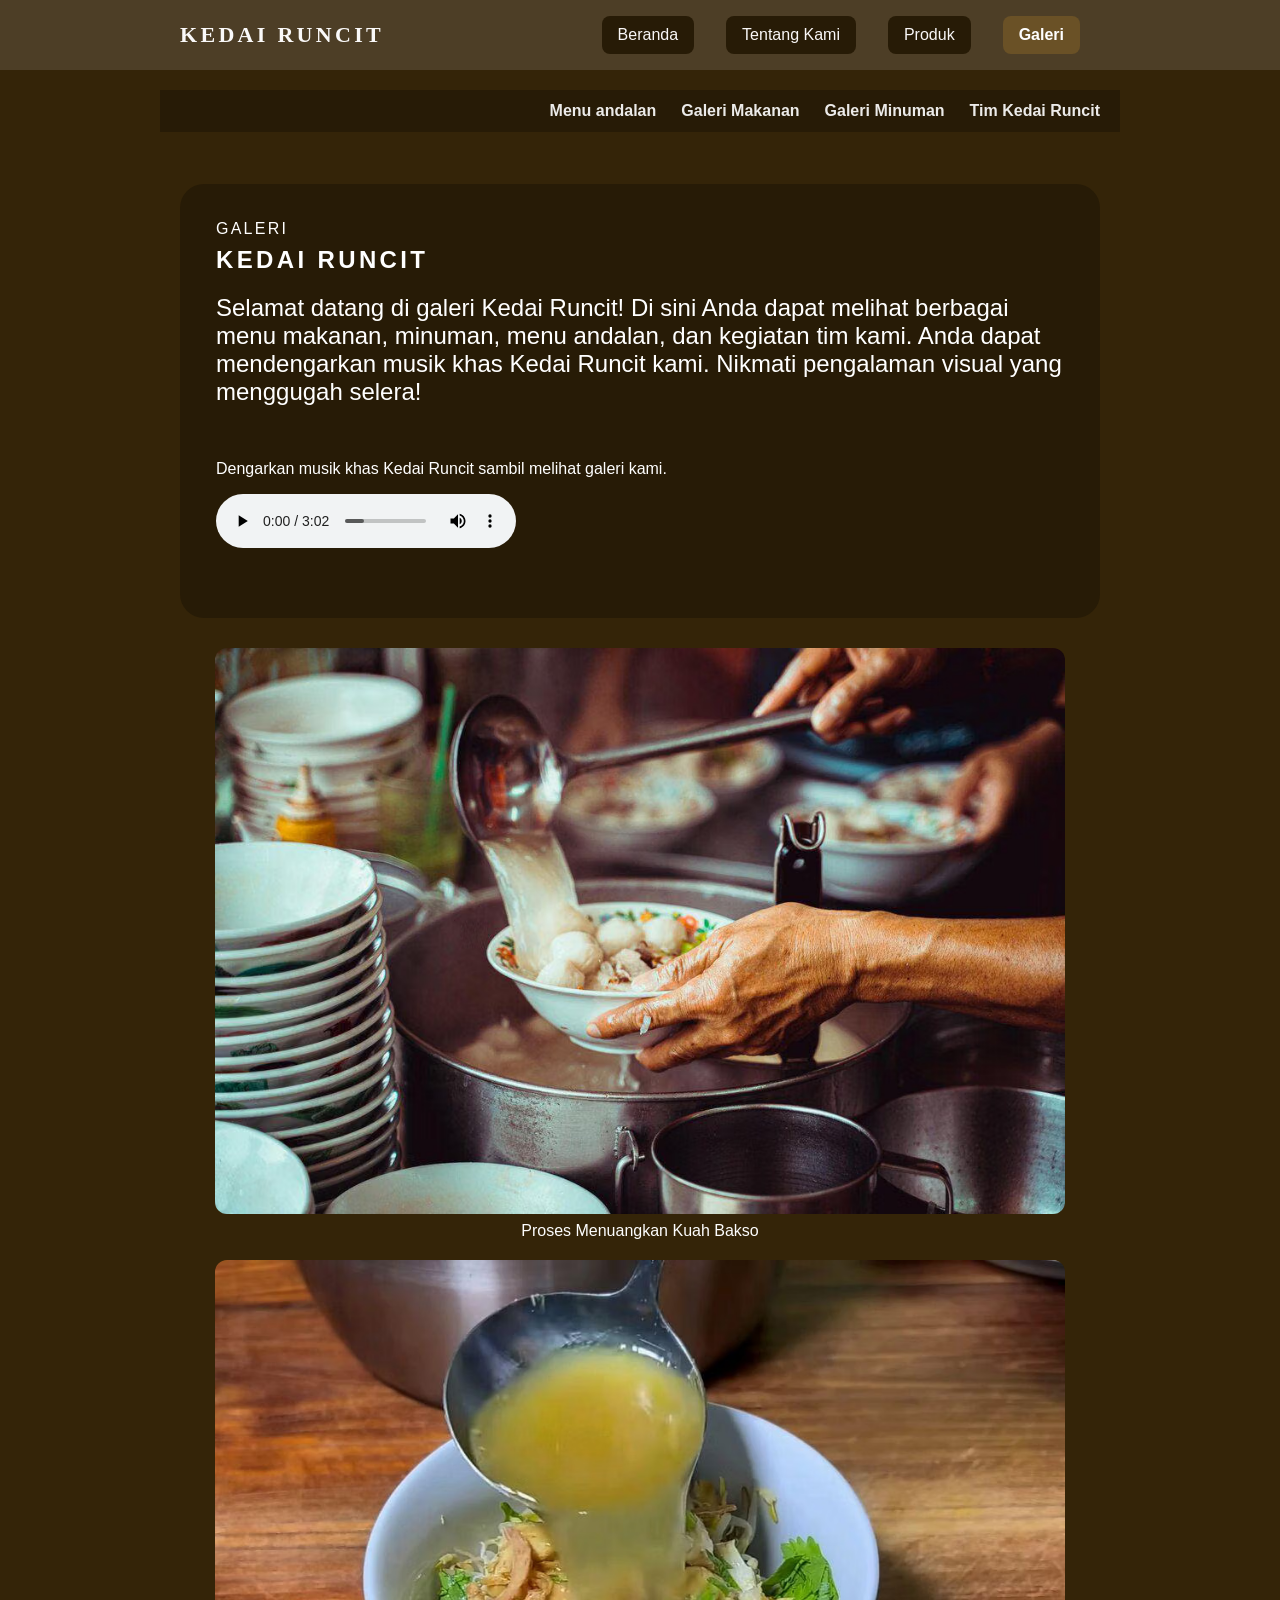
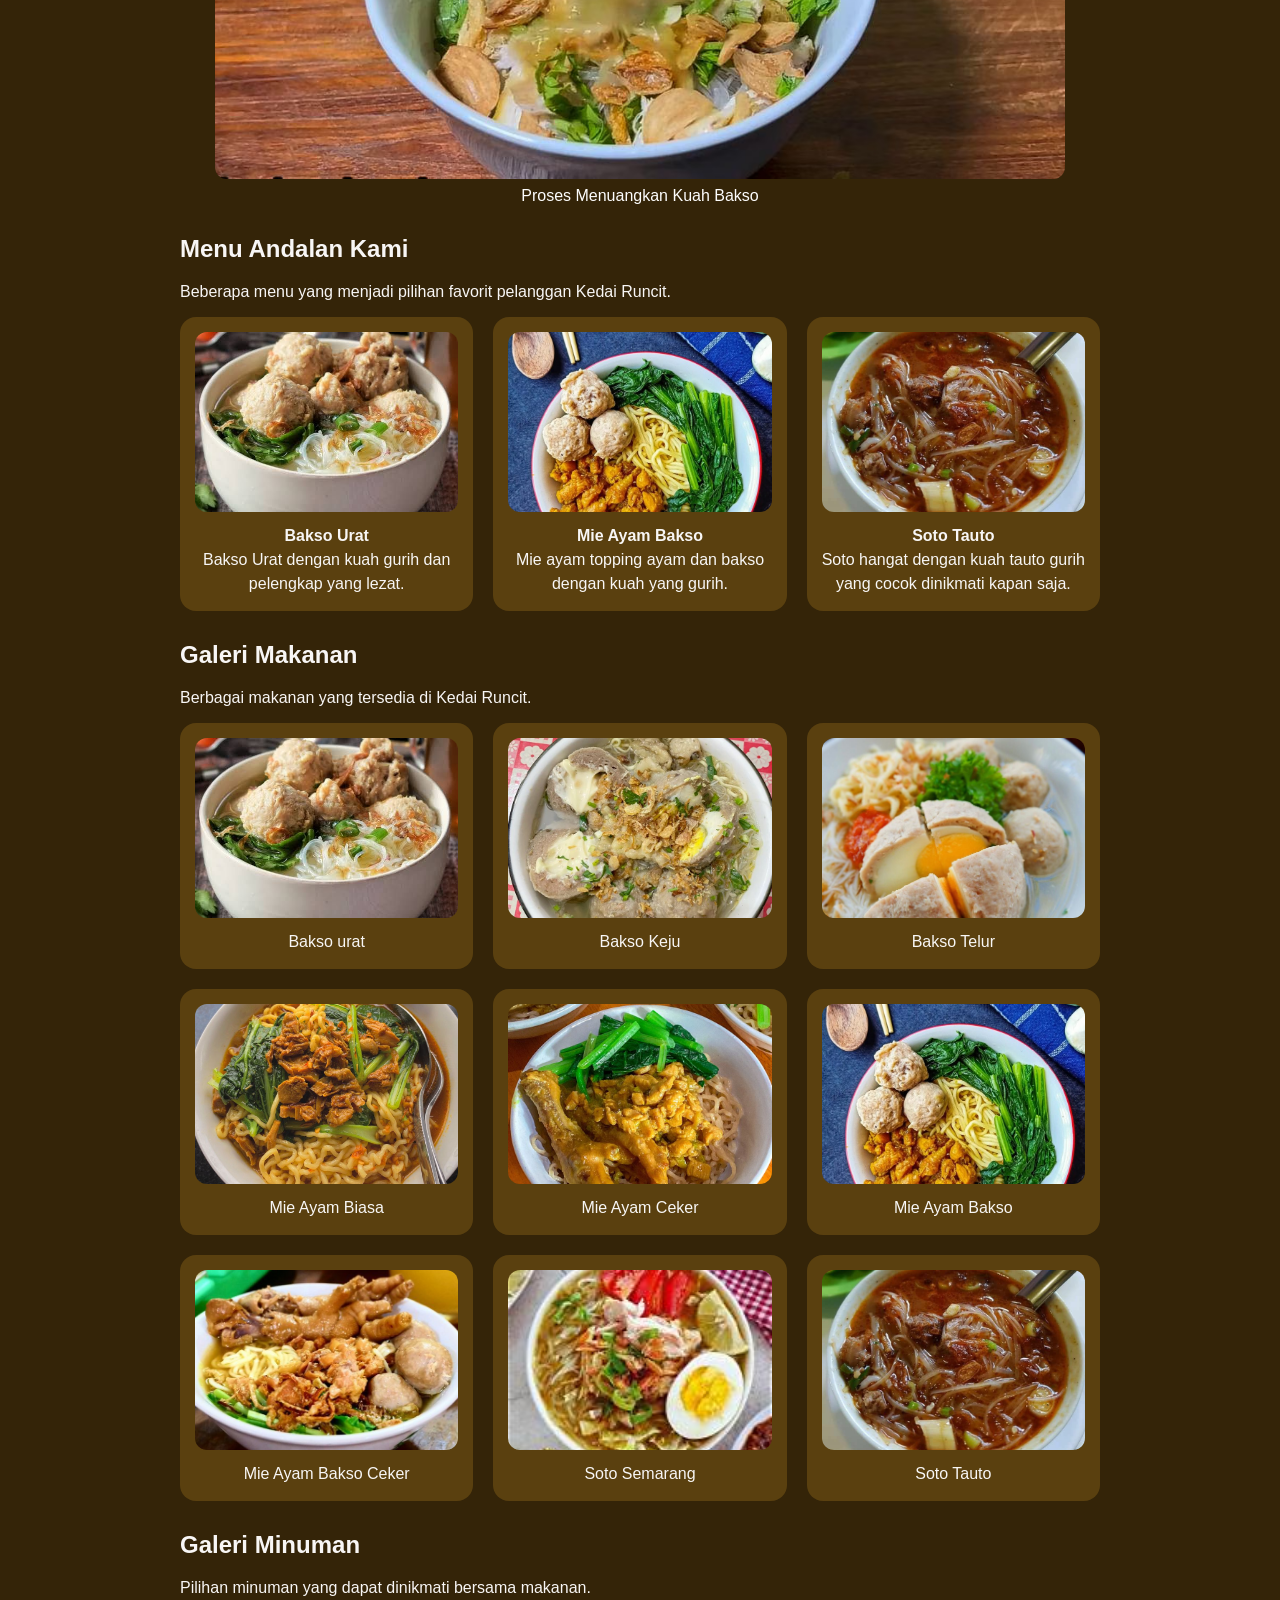
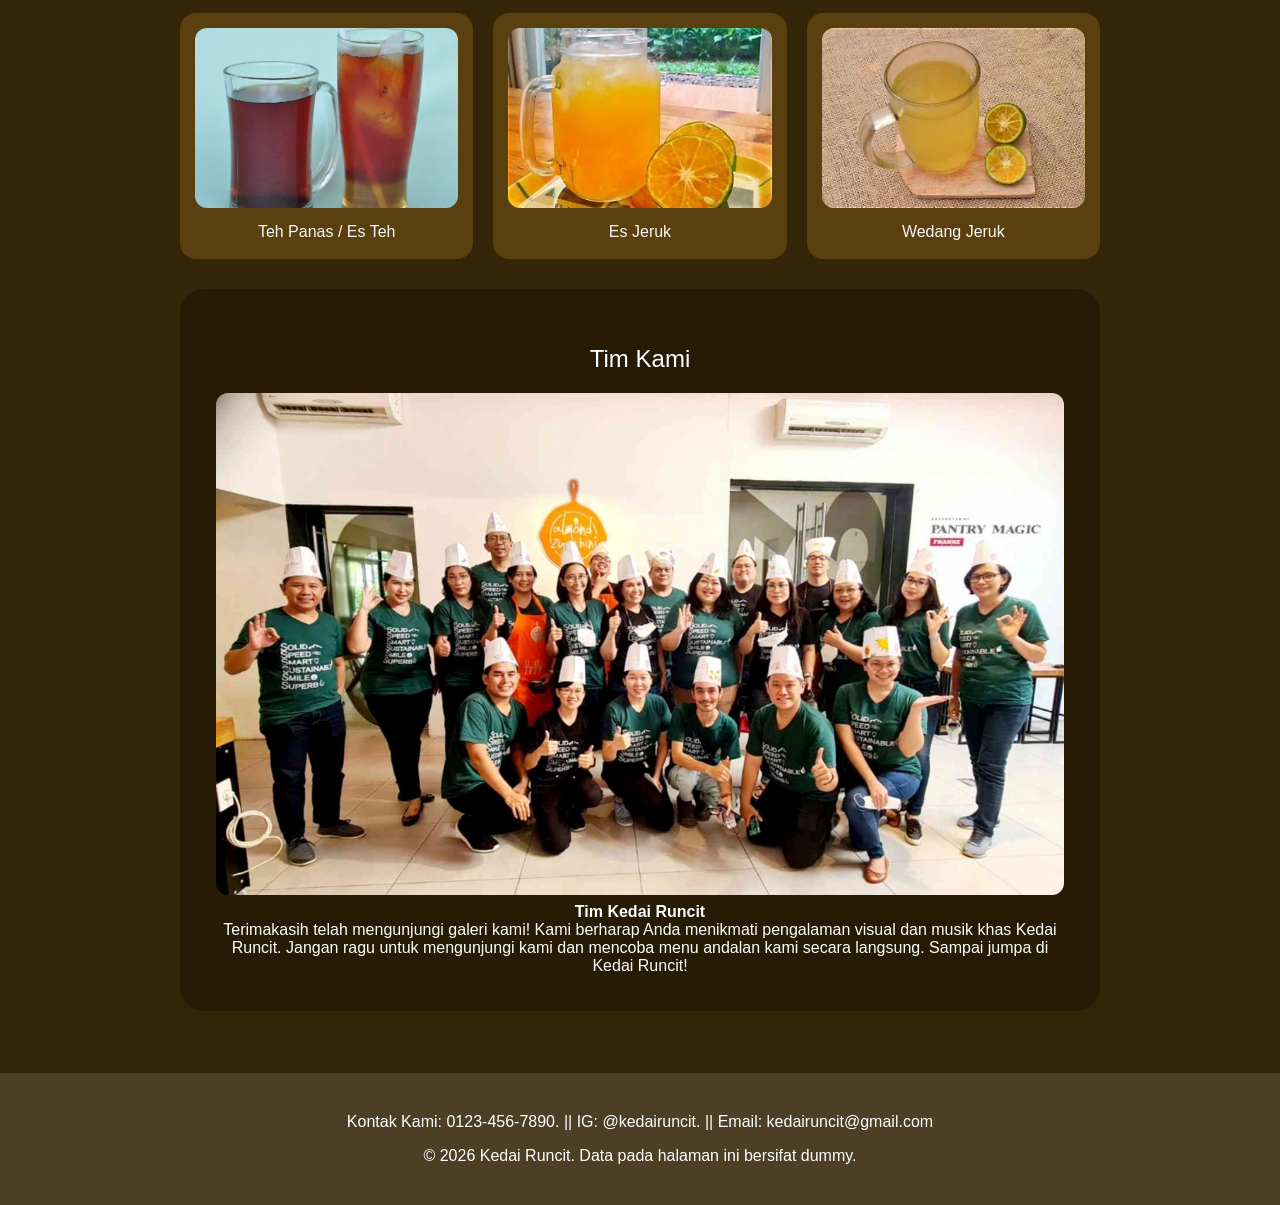
==== galeri.html @ a3294801 "feat: tambah media dan tabel katalog" ====
<!doctype html>
<html lang="id">
  <head>
    <meta charset="utf-8" />
    <meta name="viewport" content="width=device-width, initial-scale=1" />
    <title>Kedai Runcit - Website UMKM</title>
    <link rel="stylesheet" href="css/style.css" />
  </head>

  <body>
  <a class="skip-link" href="#konten">Lewati ke konten utama</a>
    <header class="site-header">
      <nav class="nav" aria-label="Navigasi utama">
        <a class="brand" href="index.html">Kedai Runcit</a>
        <ul>
          <li><a href="index.html">Beranda</a></li>
          <li><a href="tentang.html">Tentang Kami</a></li>
          <li><a href="produk.html">Produk</a></li>
          <li><a aria-current="page" href="galeri.html">Galeri</a></li>
        </ul>
      </nav>
    </header>
    <nav class="subnav" aria-label="Navigasi Beranda">
      <a href="#menu">Menu andalan</a>
      <a href="#makanan">Galeri Makanan</a>
      <a href="#minuman">Galeri Minuman</a>
      <a href="#tim">Tim Kedai Runcit</a>
    </nav>

    <main id="konten" class="page" aria-labelledby="hero-title">
      <section class="hero">
        <p class="eyebrow">GALERI</p>
        <h1 class="eyebrow">KEDAI RUNCIT</h1>
        <h2>Selamat datang di galeri Kedai Runcit! Di sini Anda dapat melihat berbagai menu makanan, minuman, menu andalan, dan kegiatan tim kami. 
          Anda dapat mendengarkan musik khas Kedai Runcit kami.
          Nikmati pengalaman visual yang menggugah selera!</h2></br>
          <section aria-labelledby="audio-title">
            <p id="audio-note">
              Dengarkan musik khas Kedai Runcit sambil melihat galeri kami.
            </p>
            <audio controls aria-describedby="audio-note" src="assets/audio/musik kedai runcit.mp3">
              Browser Anda tidak mendukung pemutar audio. 
            </audio>
          </section>          
      </section>
      
      <section>
        <img class="team-image" src="assets/images/proses.avif" alt="Logo Kedai Runcit" />
        <figcaption>Proses Menuangkan Kuah Bakso</figcaption>
        <img class="team-image" src="assets/images/proses2.avif" alt="Logo Kedai Runcit" />
        <figcaption>Proses Menuangkan Kuah Bakso</figcaption>
      </section>

      <section id="menu" aria-labelledby="unggulan-title">
        <h2 id="unggulan-title">Menu Andalan Kami</h2>
        <p>Beberapa menu yang menjadi pilihan favorit pelanggan Kedai Runcit.</p>
        <div class="gallery-list">
          <figure class="media-card">
            <img src="assets/images/Bakso Solo.jpg" alt="Semangkuk bakso urat sebagai menu andalan Kedai Runcit"/>
            <figcaption>
              <strong>Bakso Urat</strong><br />
              Bakso Urat dengan kuah gurih dan pelengkap yang lezat.
            </figcaption>
          </figure>
          <figure class="media-card">
            <img src="assets/images/Mie ayam.jpg" alt="Semangkuk mie ayam sebagai menu andalan Kedai Runcit"/>
            <figcaption>
              <strong>Mie Ayam Bakso</strong><br />
              Mie ayam topping ayam dan bakso dengan kuah yang gurih.
            </figcaption>
          </figure>
          <figure class="media-card">
            <img src="assets/images/soto tauto.jpg" alt="Semangkuk soto sebagai menu andalan Kedai Runcit"/>
            <figcaption>
              <strong>Soto Tauto</strong><br />
              Soto hangat dengan kuah tauto gurih yang cocok dinikmati kapan saja.
            </figcaption>
          </figure>
        </div>
      </section>

      <section id="makanan" aria-labelledby="makanan-title">
        <h2 id="makanan-title">Galeri Makanan</h2>
        <p>Berbagai makanan yang tersedia di Kedai Runcit.</p>
        <div class="gallery-list">
          <figure class="media-card">
            <img src="assets/images/Bakso Solo.jpg" alt="Bakso Urat dengan kuah hangat"/>
            <figcaption>Bakso urat</figcaption>
          </figure>
          <figure class="media-card">
            <img src="assets/images/bakso keju.jpg" alt="Bakso Keju dengan kuah hangat"/>
            <figcaption>Bakso Keju</figcaption>
          </figure>
          <figure class="media-card">
            <img src="assets/images/bakso telur.jpg" alt="Bakso Telur dengan kuah hangat"/>
            <figcaption>Bakso Telur</figcaption>
          </figure>
          <figure class="media-card">
            <img src="assets/images/mie ayam biasa.jpg" alt="Mie Ayam Biasa Kedai Runcit"/>
            <figcaption>Mie Ayam Biasa</figcaption>
          </figure>
          <figure class="media-card">
            <img src="assets/images/mie ceker.jpg" alt="Mie Ayam Ceker Kedai Runcit"/>
            <figcaption>Mie Ayam Ceker</figcaption>
          </figure>
          <figure class="media-card">
            <img src="assets/images/Mie ayam.jpg" alt="Mie Ayam Spesial Kedai Runcit" />
            <figcaption>Mie Ayam Bakso</figcaption>
          </figure>
          <figure class="media-card">
            <img src="assets/images/bakso ceker.jpg" alt="Mie ayam bakso ceker Kedai Runcit"/>
            <figcaption>Mie Ayam Bakso Ceker</figcaption>
          </figure>
          <figure class="media-card">
            <img src="assets/images/soto.jpg" alt="Soto semarang dengan Kuah bening"/>
            <figcaption>Soto Semarang</figcaption>
          </figure>
          <figure class="media-card">
            <img src="assets/images/soto tauto.jpg"  alt="Soto Tauto dengan kuah gelap"/>
            <figcaption>Soto Tauto</figcaption>
          </figure>
        </div>
      </section>

      <section id="minuman" aria-labelledby="minuman-title">
        <h2 id="minuman-title">Galeri Minuman</h2>
        <p>Pilihan minuman yang dapat dinikmati bersama makanan. </p>
        <div class="gallery-list">
          <figure class="media-card">
            <img src="assets/images/teh.jpg" alt="Teh Panas dan es teh"/>
            <figcaption>Teh Panas / Es Teh</figcaption>
          </figure>
          <figure class="media-card">
            <img src="assets/images/esjeruk.jpg" alt="Es jeruk"/>
            <figcaption>Es Jeruk</figcaption>
          </figure>
          <figure class="media-card">
            <img src="assets/images/wedang.jpg" alt="Wedang Jeruk" />
            <figcaption>Wedang Jeruk</figcaption>
          </figure>
        </div>
      </section>

      <section id="tim" class="hero" aria-labelledby="tim-title">
        <h2 id="tim-title" class="tim">Tim Kami</h2>
        <img class="team-image" src="assets/images/tim.jpg" alt="Tim Kedai Runcit" />
        <figcaption><strong>Tim Kedai Runcit</strong><br />
        Terimakasih telah mengunjungi galeri kami! Kami berharap Anda menikmati pengalaman visual dan musik khas Kedai Runcit. 
        Jangan ragu untuk mengunjungi kami dan mencoba menu andalan kami secara langsung. Sampai jumpa di Kedai Runcit!
        </figcaption>
      </section>
    </main>

    <footer class="site-footer">
      <p>Kontak Kami: 0123-456-7890. ||  IG: @kedairuncit.  ||   Email: kedairuncit@gmail.com</p>
      <p> &copy; 2026 Kedai Runcit. Data pada halaman ini bersifat dummy.</p>
    </footer>
  </body>
</html>
---- css/style.css ----
body { margin: 0; color: #f8f6f5; background: #342408; font-family: Arial, sans-serif;}
.page { max-width: 920px; margin: 0 auto; padding: 32px 20px;}
.hero { padding: 36px; color: white; background: #271b06; border-radius: 24px; font-family: Arial, sans-serif;}
.hero1 { padding: 36px; color: white; background: #271b06; border-radius: 24px; display: flex; align-items: center; justify-content: space-between; gap: 40px; font-family: Arial, sans-serif;}
.hero1 .hero-logo { flex: 0 0 200px; text-align: center; align-self: flex-start; margin-top: 5px;}
.hero1 .hero-logo img { width: 200px; height: 200px; max-width: 200px; object-fit: contain;}
.hero1 h2 { font-weight: 400;}
.hero h2 { font-weight: 400;}
.eyebrow { margin: 0 0 8px; letter-spacing: 0.14em; text-transform: uppercase;}
.products { padding-left: 1.2rem;}
.product-list { display: grid; grid-template-columns: repeat(auto-fit, minmax(250px, 1fr)); gap: 20px;}
.product-card { padding: 20px; background: #5a400f; color: #f3efed; border-radius: 16px; text-align: justify;}
button { padding: 10px 16px; color: #2f2118; font-weight: 1000; cursor: pointer; background: #ffd166; border: 0; border-radius: 999px; margin-top: 30px;}
section { margin-bottom: 30px;}
.skip-link { position: absolute; left: -9999px; padding: 8px 12px; color: white; background: #2f2118; }
.skip-link:focus { top: 8px; left: 8px; }
.site-header { top: 0; z-index: 1000; padding: 16px 20px; background: #4d3e26; }nav {   max-width: 920px;
  margin: 0 auto; display: flex; align-items: center; justify-content: space-between; }
.brand {   color: #faf9f9; font-weight: 800; font-size: 22px; font-family: Georgia, serif; letter-spacing: 0.15em; text-transform: uppercase; text-decoration: none;}
.nav ul {   padding: 0; margin: 0; list-style: none; display: flex; gap: 12px;}
.nav li { display: inline-block; margin-right: 12px;  }
.nav li a { display: block; padding: 10px 16px; margin-right: 8px; color: #f9f7f7; text-align: center; text-decoration: none; background: #271b06; border-radius: 8px;}
.nav a:hover { background: #F4B942;}
.nav a[aria-current="page"] { color: white; background: #6a5126; font-weight: 700; }
a:focus-visible,
button:focus-visible { outline: 3px solid #2563eb; outline-offset: 3px; }
.site-footer { padding: 24px 20px; color: white; text-align: center; background: #4d3e26; }
.profil { display: flex; flex-direction: column; gap: 12px; }
.subnav { max-width: 920px; margin: 20px auto; padding: 12px 20px; display: flex; justify-content: flex-end; gap: 25px; background: #271b06;}
.subnav a { color: #ecebe9; text-decoration: none; font-weight: bold;}
#profil { margin-top: 30px; }
.informasi { padding: 30px; background: #271b06; border-radius: 20px; box-shadow: 0 5px 15px rgba(0, 0, 0, 0.08);}
.informasi h2 { margin-top: 0; margin-bottom: 12px;}
.profil-deskripsi { line-height: 1.7; margin-bottom: 25px;}
.info-list { display: grid; grid-template-columns: repeat(auto-fit, minmax(220px, 1fr)); gap: 15px;}
.info-item { padding: 18px; background: #5a400f; border-radius: 12px;}
.info-item strong { display: block; margin-bottom: 8px;}
.info-item span { line-height: 1.5;}
.gambar {  width: 200px; height: auto; display: block; margin: 0 auto;}
.product-card h3 { text-align: center;}
figure { margin: 0 0 24px; }
figcaption { margin-top: 8px; color: #6b5b52; }
table { width: 100%; border-collapse: collapse; }
caption { margin-bottom: 8px; font-weight: 700; text-align: left; }
th,
td { padding: 10px; text-align: left; border: 1px solid #dccbbc; }
.gallery-list { display: grid; grid-template-columns: repeat(3, 1fr); gap: 20px;}
.media-card { margin: 0; padding: 15px; background: #5a400f; border-radius: 16px; overflow: hidden;}
.media-card img { width: 100%; height: 180px; display: block; object-fit: cover; border-radius: 12px;}
.media-card figcaption { margin-top: 12px; color: #f8f6f5; line-height: 1.5; text-align: center;}
@media (max-width: 700px) {
  .gallery-list { grid-template-columns: repeat(2, 1fr); }
}
@media (max-width: 480px) {
  .gallery-list {grid-template-columns: 1fr;}
  .media-card img { height: 200px; }
}
.tim { text-align: center; margin-bottom: 20px;}
.team-image { width: 100%; max-width: 850px; height: auto; display: block; margin: 20px auto 0; border-radius: 12px;}
figcaption {margin-top: 8px; color: #fdfdfd; text-align: center;}
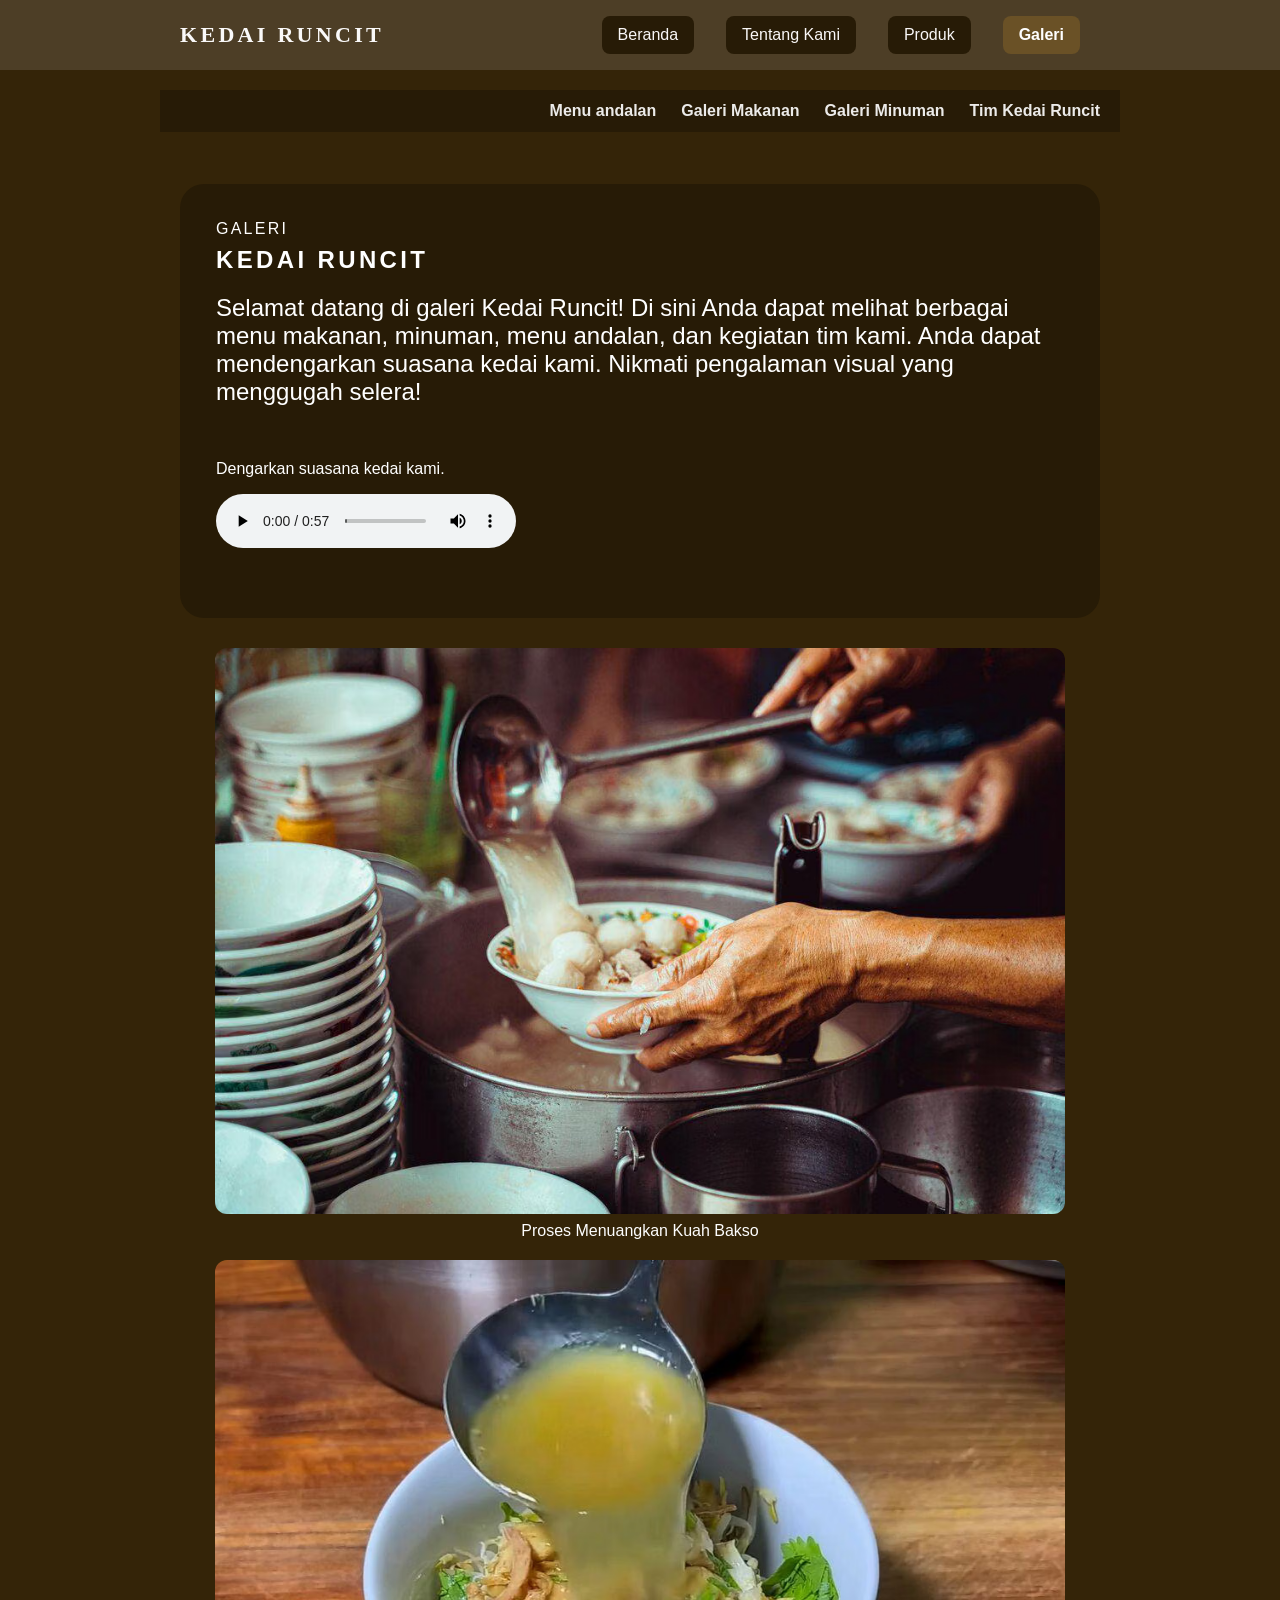
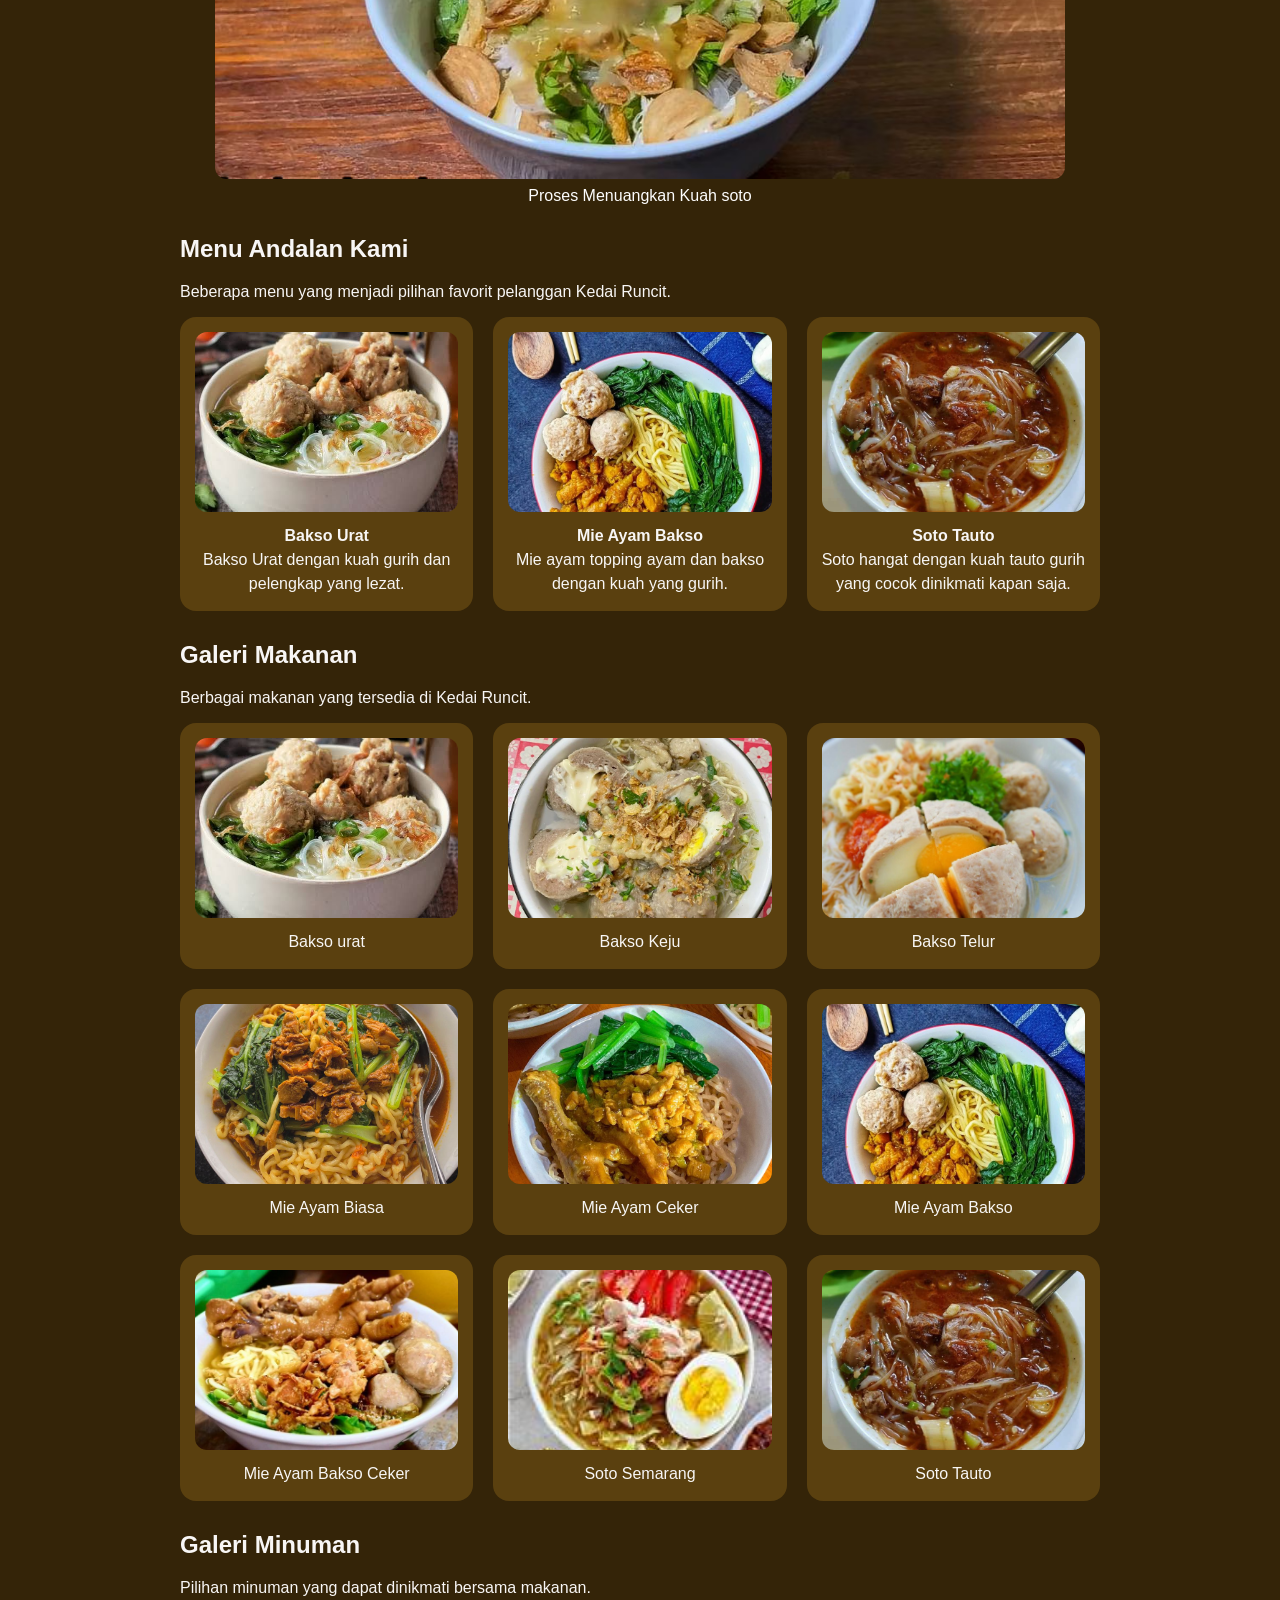
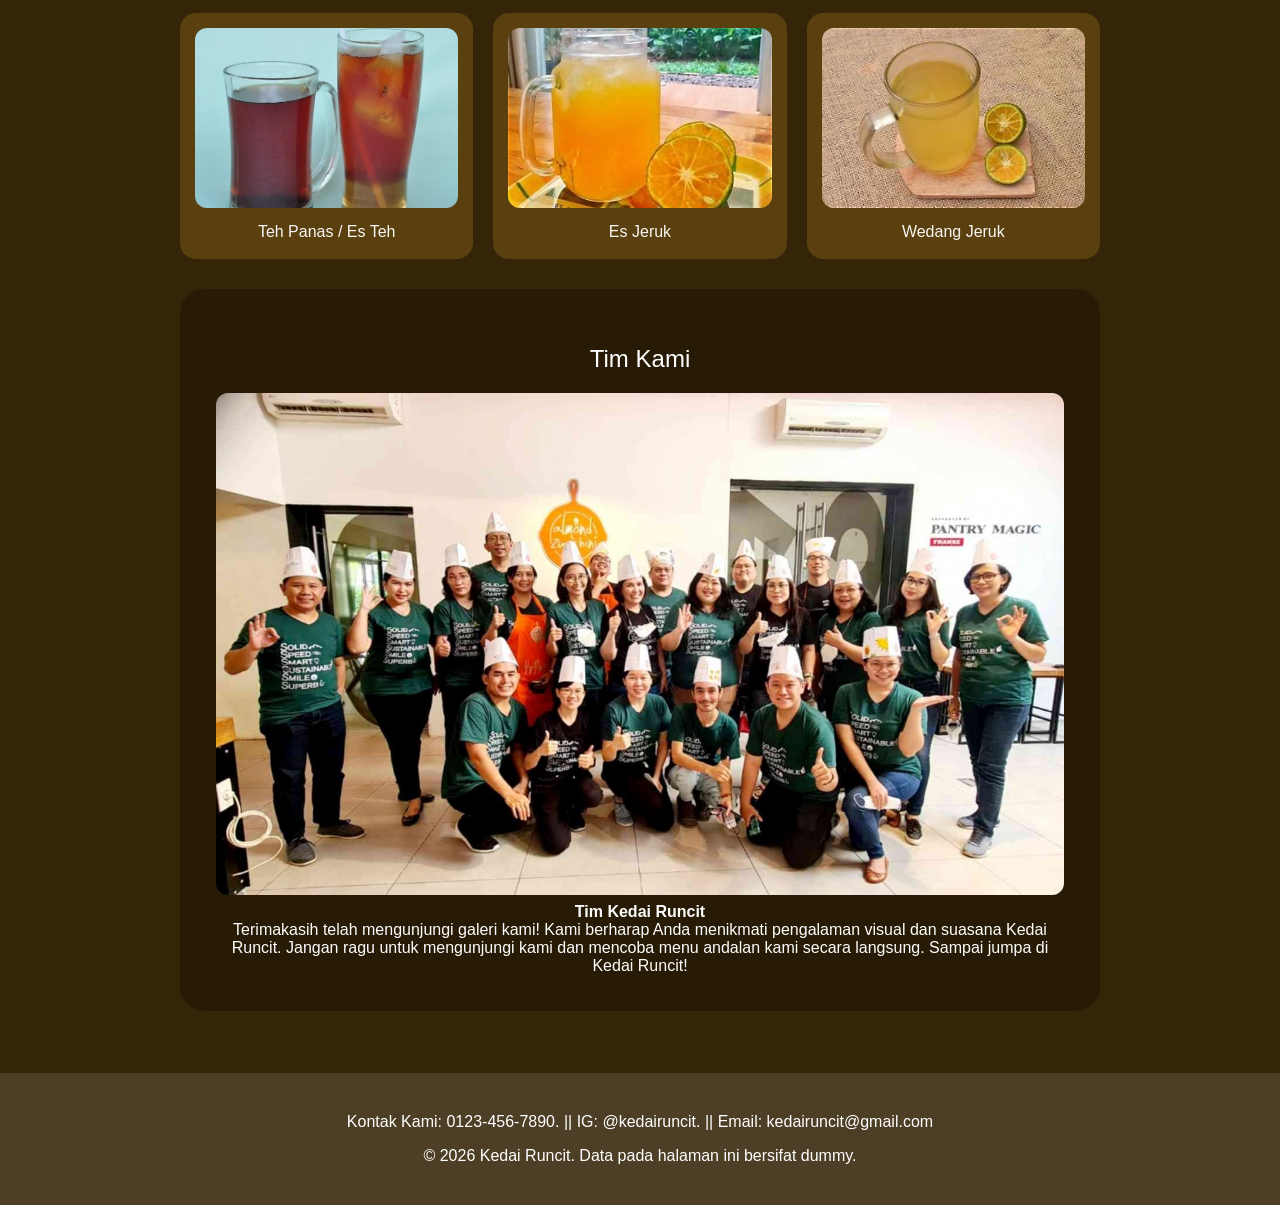
==== commit e0cacfb3: "feat: tambah media dan tabel katalog" ====
--- a/galeri.html
+++ b/galeri.html
@@ -32,13 +32,13 @@
         <p class="eyebrow">GALERI</p>
         <h1 class="eyebrow">KEDAI RUNCIT</h1>
         <h2>Selamat datang di galeri Kedai Runcit! Di sini Anda dapat melihat berbagai menu makanan, minuman, menu andalan, dan kegiatan tim kami. 
-          Anda dapat mendengarkan musik khas Kedai Runcit kami.
+          Anda dapat mendengarkan suasana kedai kami.
           Nikmati pengalaman visual yang menggugah selera!</h2></br>
           <section aria-labelledby="audio-title">
             <p id="audio-note">
-              Dengarkan musik khas Kedai Runcit sambil melihat galeri kami.
+              Dengarkan suasana kedai kami.
             </p>
-            <audio controls aria-describedby="audio-note" src="assets/audio/musik kedai runcit.mp3">
+            <audio controls aria-describedby="audio-note" src="assets/audio/suasana.mp3">
               Browser Anda tidak mendukung pemutar audio. 
             </audio>
           </section>          
@@ -48,7 +48,7 @@
         <img class="team-image" src="assets/images/proses.avif" alt="Logo Kedai Runcit" />
         <figcaption>Proses Menuangkan Kuah Bakso</figcaption>
         <img class="team-image" src="assets/images/proses2.avif" alt="Logo Kedai Runcit" />
-        <figcaption>Proses Menuangkan Kuah Bakso</figcaption>
+        <figcaption>Proses Menuangkan Kuah soto</figcaption>
       </section>
 
       <section id="menu" aria-labelledby="unggulan-title">
@@ -84,39 +84,39 @@
         <p>Berbagai makanan yang tersedia di Kedai Runcit.</p>
         <div class="gallery-list">
           <figure class="media-card">
-            <img src="assets/images/Bakso Solo.jpg" alt="Bakso Urat dengan kuah hangat"/>
+            <img src="assets/images/Bakso Solo.jpg" alt="Semangkuk Bakso Urat dengan kuah hangat"/>
             <figcaption>Bakso urat</figcaption>
           </figure>
           <figure class="media-card">
-            <img src="assets/images/bakso keju.jpg" alt="Bakso Keju dengan kuah hangat"/>
+            <img src="assets/images/bakso keju.jpg" alt="Semangkuk Bakso Keju dengan kuah hangat"/>
             <figcaption>Bakso Keju</figcaption>
           </figure>
           <figure class="media-card">
-            <img src="assets/images/bakso telur.jpg" alt="Bakso Telur dengan kuah hangat"/>
+            <img src="assets/images/bakso telur.jpg" alt="Semangkuk Bakso Telur dengan kuah hangat"/>
             <figcaption>Bakso Telur</figcaption>
           </figure>
           <figure class="media-card">
-            <img src="assets/images/mie ayam biasa.jpg" alt="Mie Ayam Biasa Kedai Runcit"/>
+            <img src="assets/images/mie ayam biasa.jpg" alt="Semangkuk Mie Ayam Biasa Kedai Runcit"/>
             <figcaption>Mie Ayam Biasa</figcaption>
           </figure>
           <figure class="media-card">
-            <img src="assets/images/mie ceker.jpg" alt="Mie Ayam Ceker Kedai Runcit"/>
+            <img src="assets/images/mie ceker.jpg" alt="Semangkuk Mie Ayam Ceker Kedai Runcit"/>
             <figcaption>Mie Ayam Ceker</figcaption>
           </figure>
           <figure class="media-card">
-            <img src="assets/images/Mie ayam.jpg" alt="Mie Ayam Spesial Kedai Runcit" />
+            <img src="assets/images/Mie ayam.jpg" alt="Semangkuk Mie Ayam bakso Kedai Runcit" />
             <figcaption>Mie Ayam Bakso</figcaption>
           </figure>
           <figure class="media-card">
-            <img src="assets/images/bakso ceker.jpg" alt="Mie ayam bakso ceker Kedai Runcit"/>
+            <img src="assets/images/bakso ceker.jpg" alt="Semangkuk Mie Ayam bakso ceker Kedai Runcit"/>
             <figcaption>Mie Ayam Bakso Ceker</figcaption>
           </figure>
           <figure class="media-card">
-            <img src="assets/images/soto.jpg" alt="Soto semarang dengan Kuah bening"/>
+            <img src="assets/images/soto.jpg" alt="Semangkuk Soto semarang dengan Kuah bening"/>
             <figcaption>Soto Semarang</figcaption>
           </figure>
           <figure class="media-card">
-            <img src="assets/images/soto tauto.jpg"  alt="Soto Tauto dengan kuah gelap"/>
+            <img src="assets/images/soto tauto.jpg"  alt="Semangkuk Soto Tauto dengan kuah gelap"/>
             <figcaption>Soto Tauto</figcaption>
           </figure>
         </div>
@@ -127,15 +127,15 @@
         <p>Pilihan minuman yang dapat dinikmati bersama makanan. </p>
         <div class="gallery-list">
           <figure class="media-card">
-            <img src="assets/images/teh.jpg" alt="Teh Panas dan es teh"/>
+            <img src="assets/images/teh.jpg" alt="Segelas Teh Panas dan es teh"/>
             <figcaption>Teh Panas / Es Teh</figcaption>
           </figure>
           <figure class="media-card">
-            <img src="assets/images/esjeruk.jpg" alt="Es jeruk"/>
+            <img src="assets/images/esjeruk.jpg" alt="Segelas Es jeruk"/>
             <figcaption>Es Jeruk</figcaption>
           </figure>
           <figure class="media-card">
-            <img src="assets/images/wedang.jpg" alt="Wedang Jeruk" />
+            <img src="assets/images/wedang.jpg" alt="Segelas Wedang Jeruk" />
             <figcaption>Wedang Jeruk</figcaption>
           </figure>
         </div>
@@ -145,7 +145,7 @@
         <h2 id="tim-title" class="tim">Tim Kami</h2>
         <img class="team-image" src="assets/images/tim.jpg" alt="Tim Kedai Runcit" />
         <figcaption><strong>Tim Kedai Runcit</strong><br />
-        Terimakasih telah mengunjungi galeri kami! Kami berharap Anda menikmati pengalaman visual dan musik khas Kedai Runcit. 
+        Terimakasih telah mengunjungi galeri kami! Kami berharap Anda menikmati pengalaman visual dan suasana Kedai Runcit. 
         Jangan ragu untuk mengunjungi kami dan mencoba menu andalan kami secara langsung. Sampai jumpa di Kedai Runcit!
         </figcaption>
       </section>
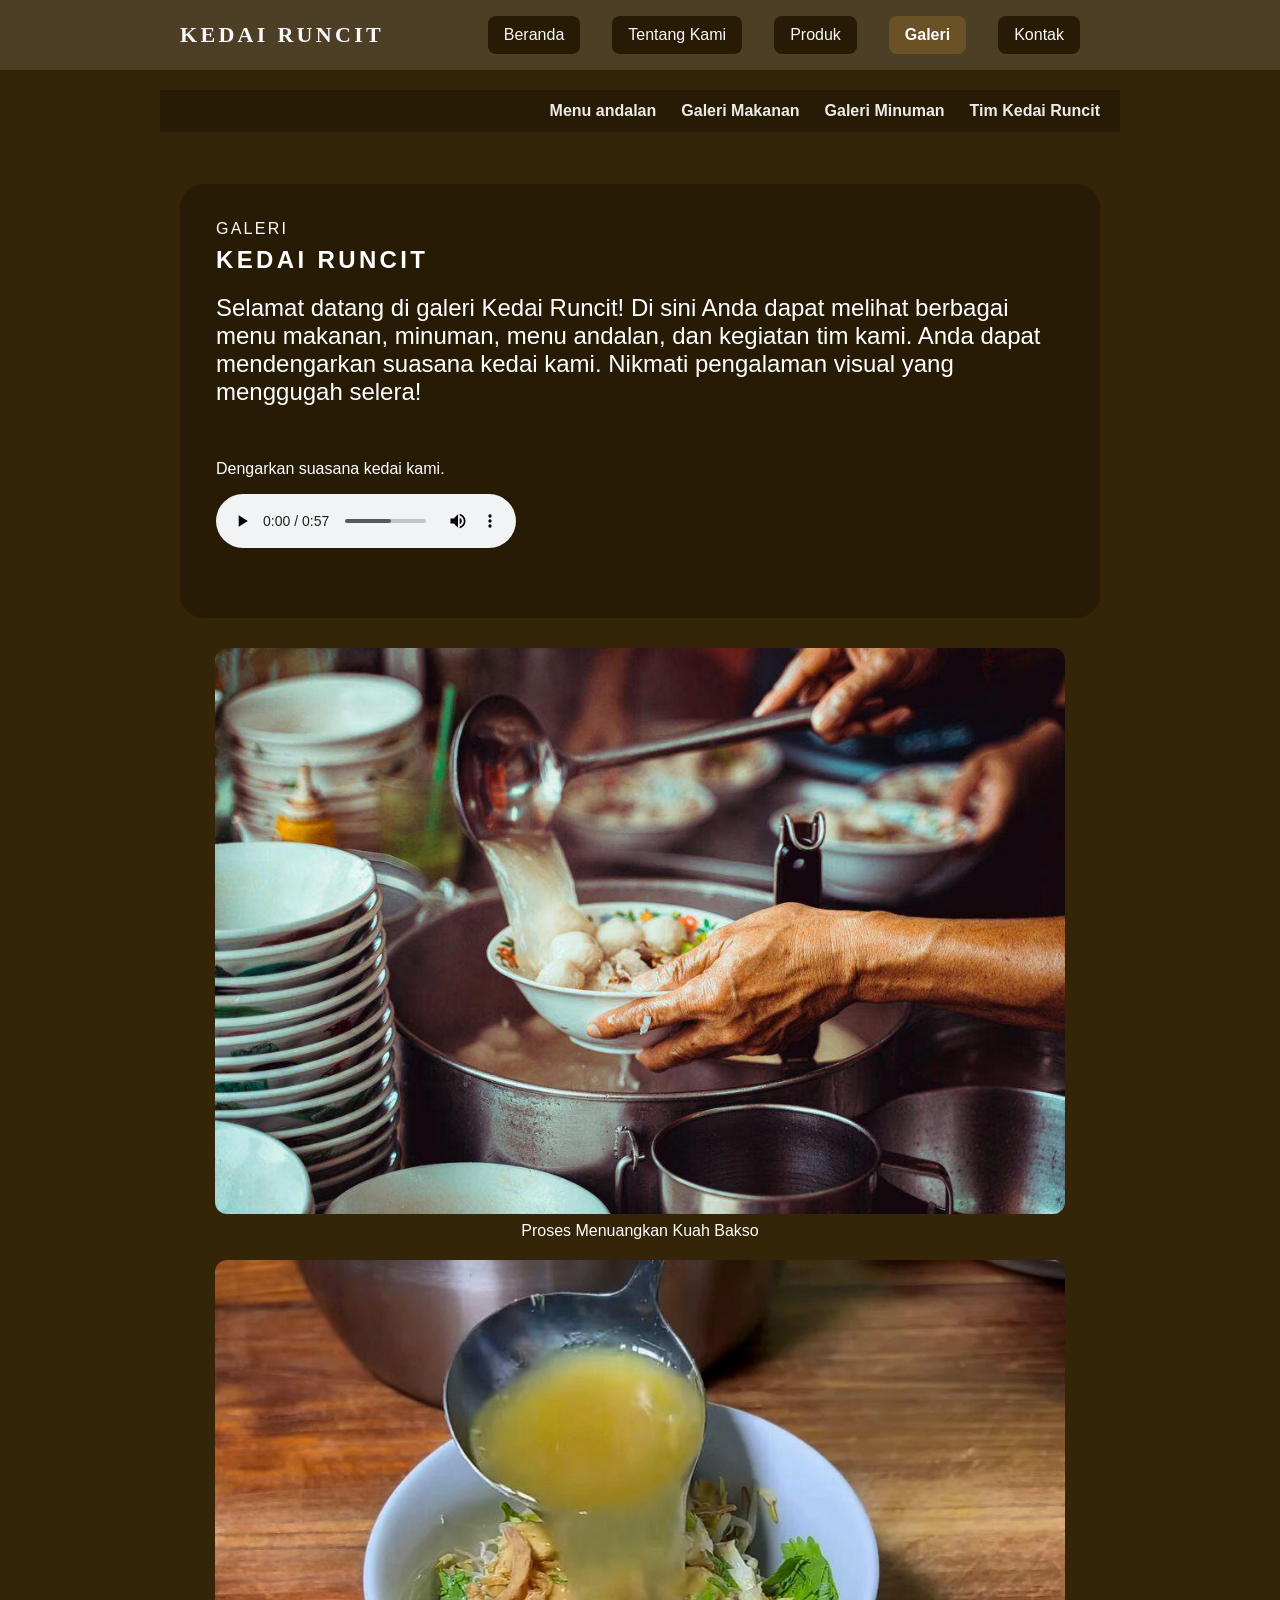
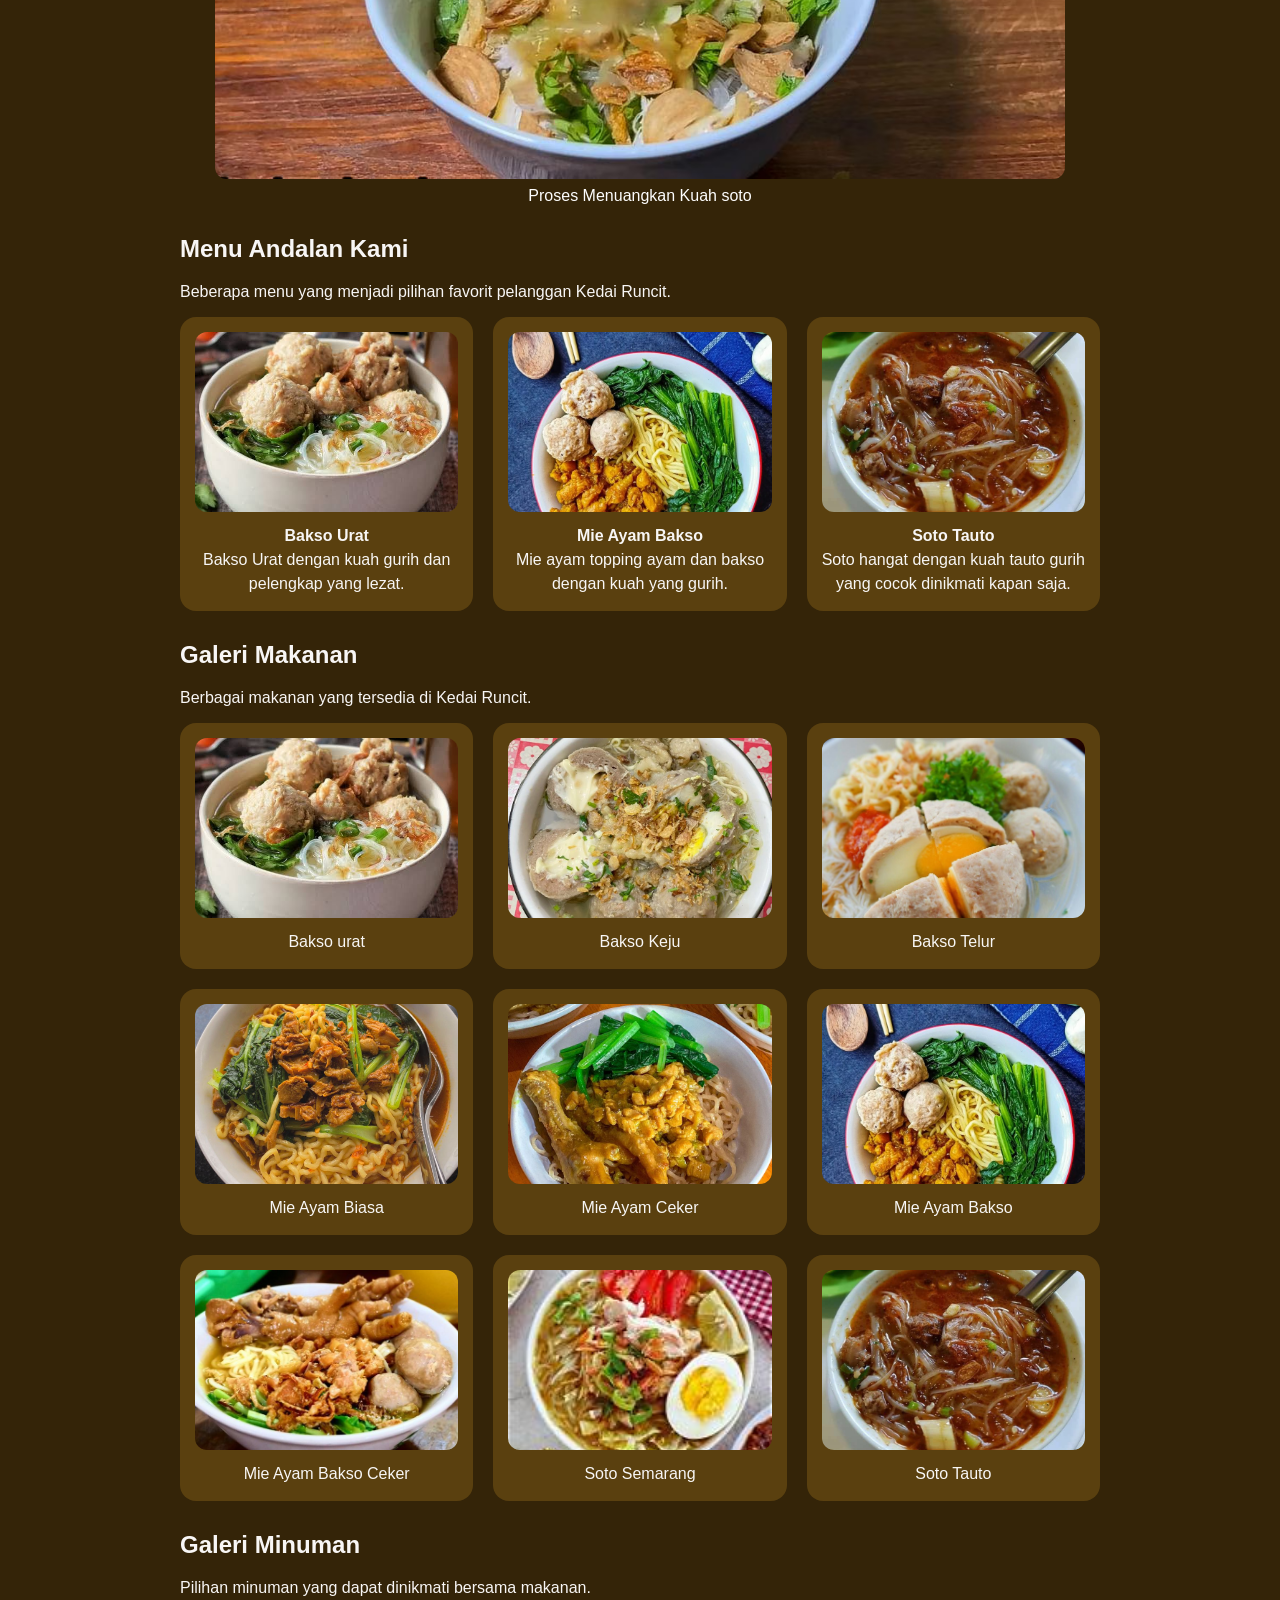
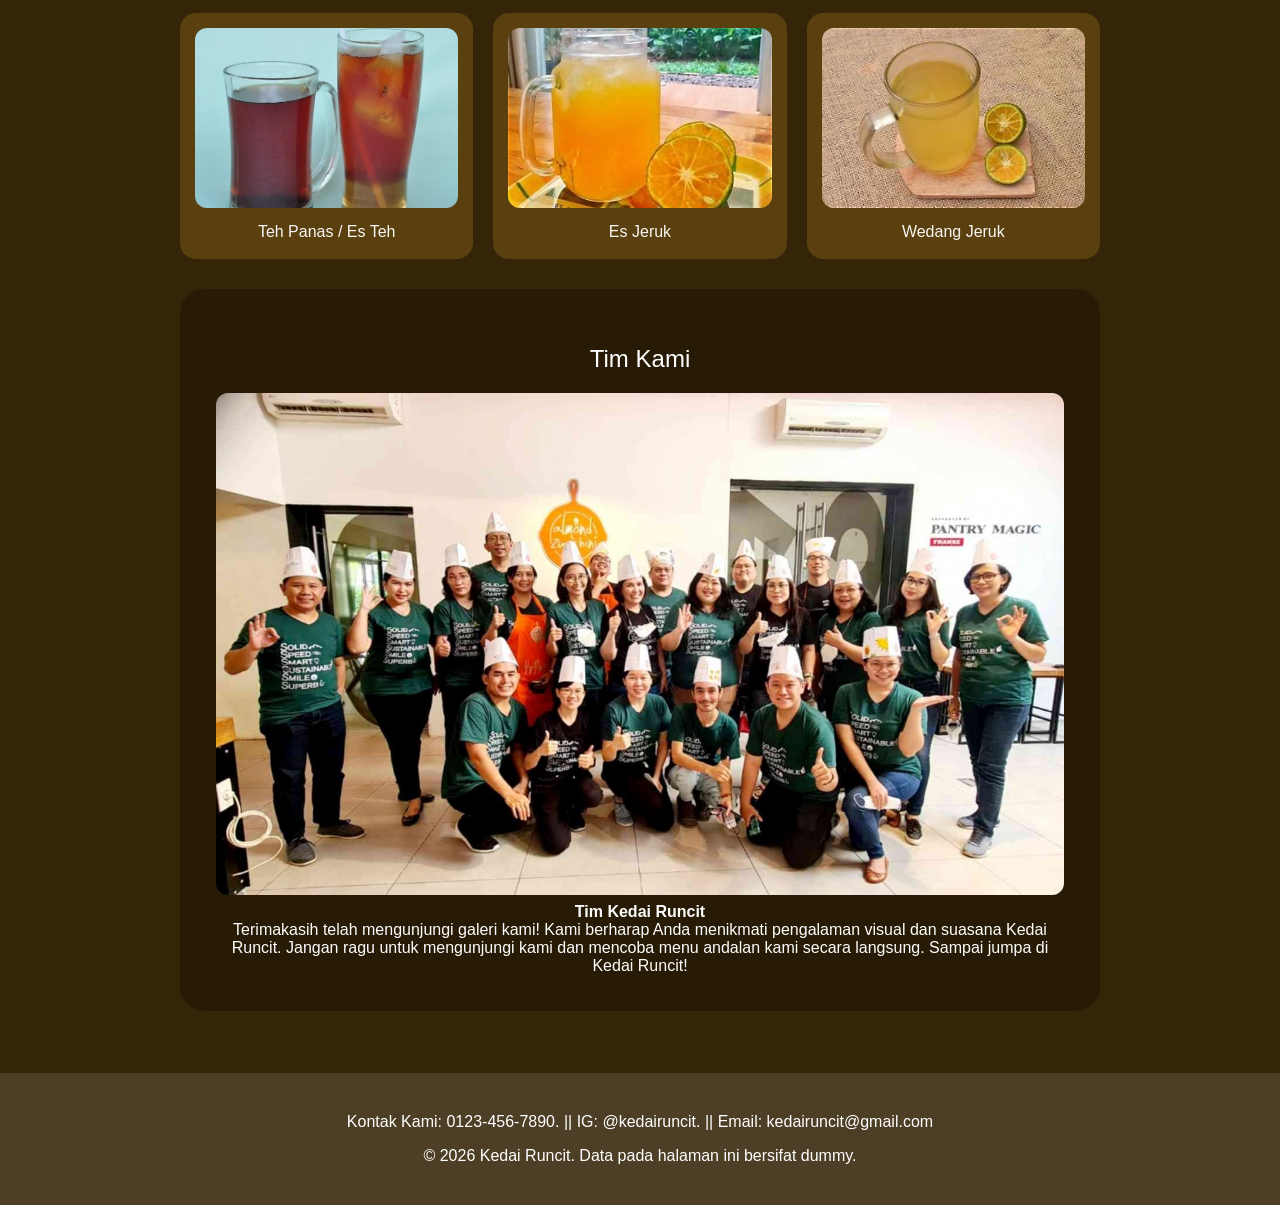
==== commit a8942f46: "feat: tambah form kontak aksesibel dan preview" ====
--- a/galeri.html
+++ b/galeri.html
@@ -17,6 +17,7 @@
           <li><a href="tentang.html">Tentang Kami</a></li>
           <li><a href="produk.html">Produk</a></li>
           <li><a aria-current="page" href="galeri.html">Galeri</a></li>
+          <li><a href="kontak.html">Kontak</a></li>
         </ul>
       </nav>
     </header>
--- a/css/style.css
+++ b/css/style.css
@@ -58,3 +58,17 @@
 .tim { text-align: center; margin-bottom: 20px;}
 .team-image { width: 100%; max-width: 850px; height: auto; display: block; margin: 20px auto 0; border-radius: 12px;}
 figcaption {margin-top: 8px; color: #fdfdfd; text-align: center;}
+
+.field label { display: block; margin-bottom: 6px; }
+fieldset { margin: 0 0 16px; }
+#preview-form { padding: 16px; white-space: pre-wrap; background: white; border: 1px solid #dccbbc; }
+.field { display: grid; gap: 6px; margin-bottom: 14px;}
+label,
+legend { font-weight: 700;}
+input,
+select,
+textarea,
+button {font: inherit; padding: 10px;}
+fieldset { display: grid; gap: 8px; margin: 0 0 14px; border: 1px solid #ead8c3; border-radius: 12px;}
+button { cursor: pointer;}
+.required { color: red; font-weight: bold;}
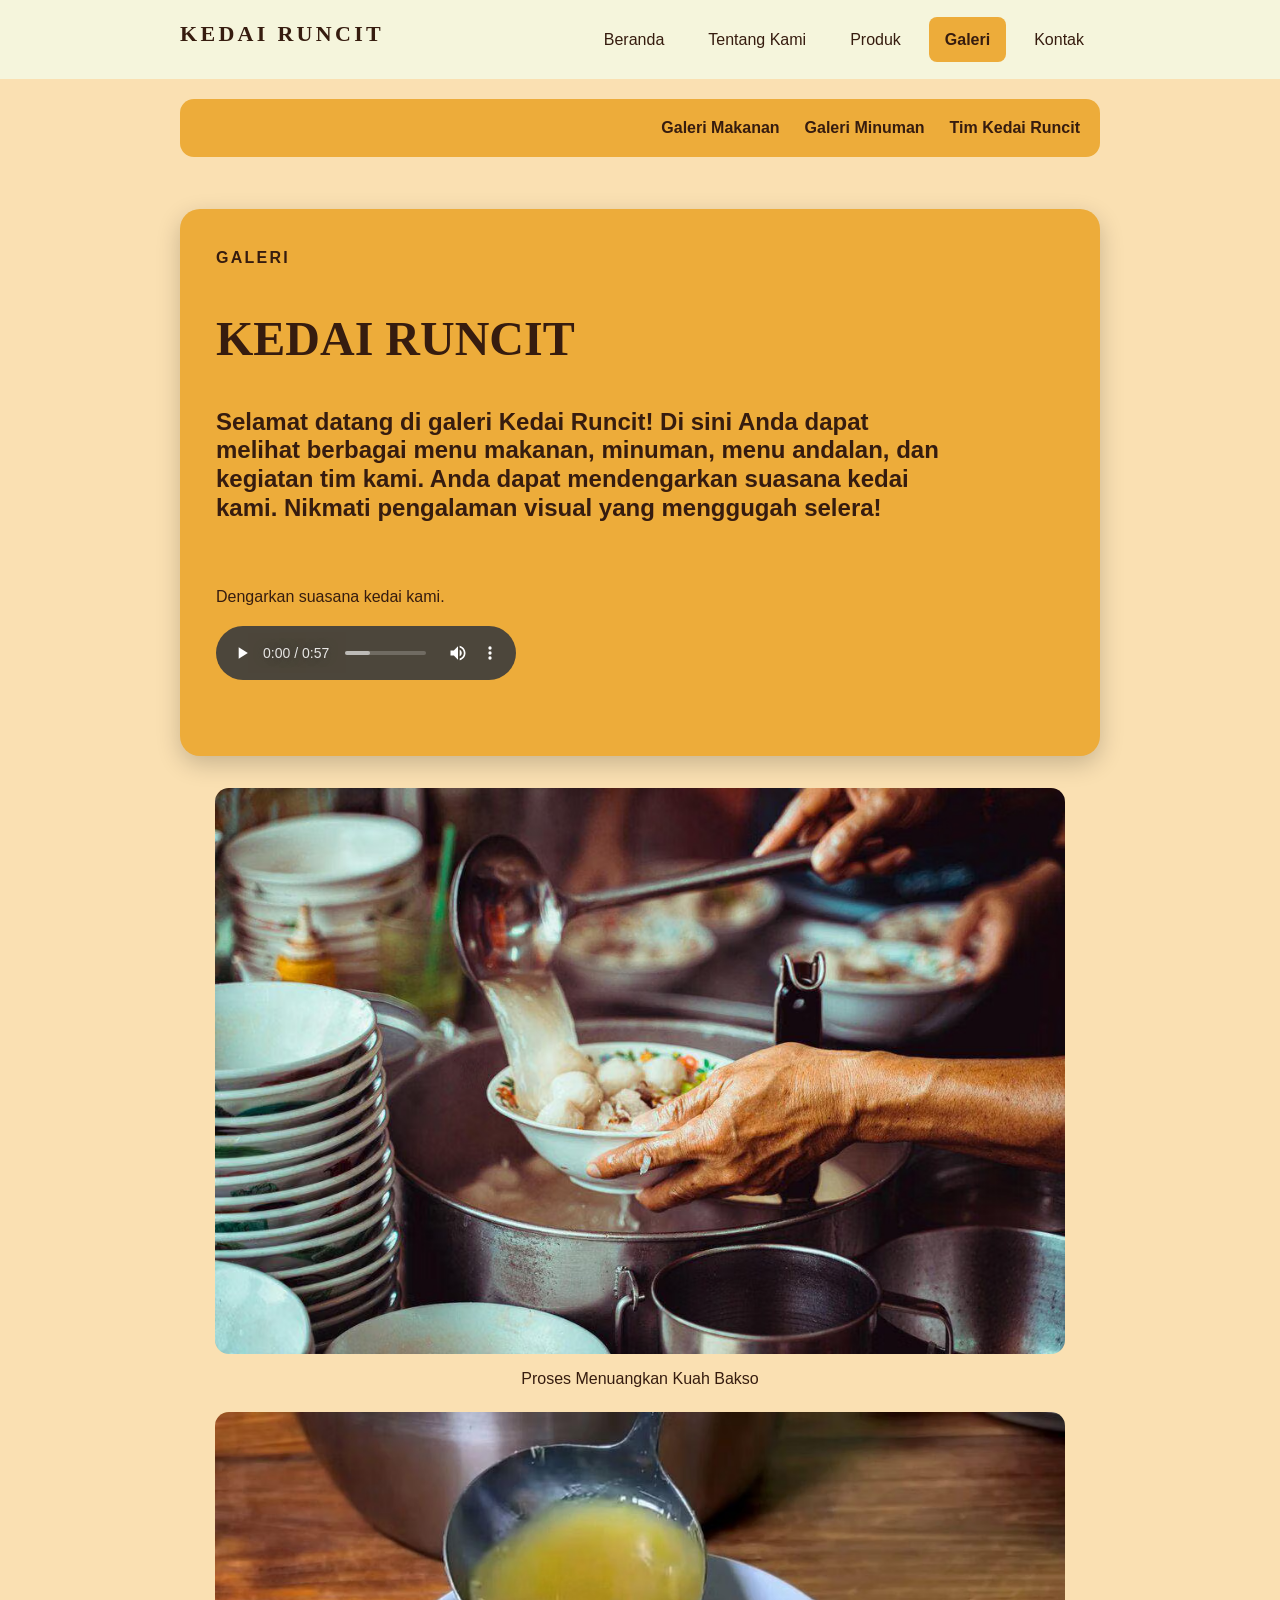
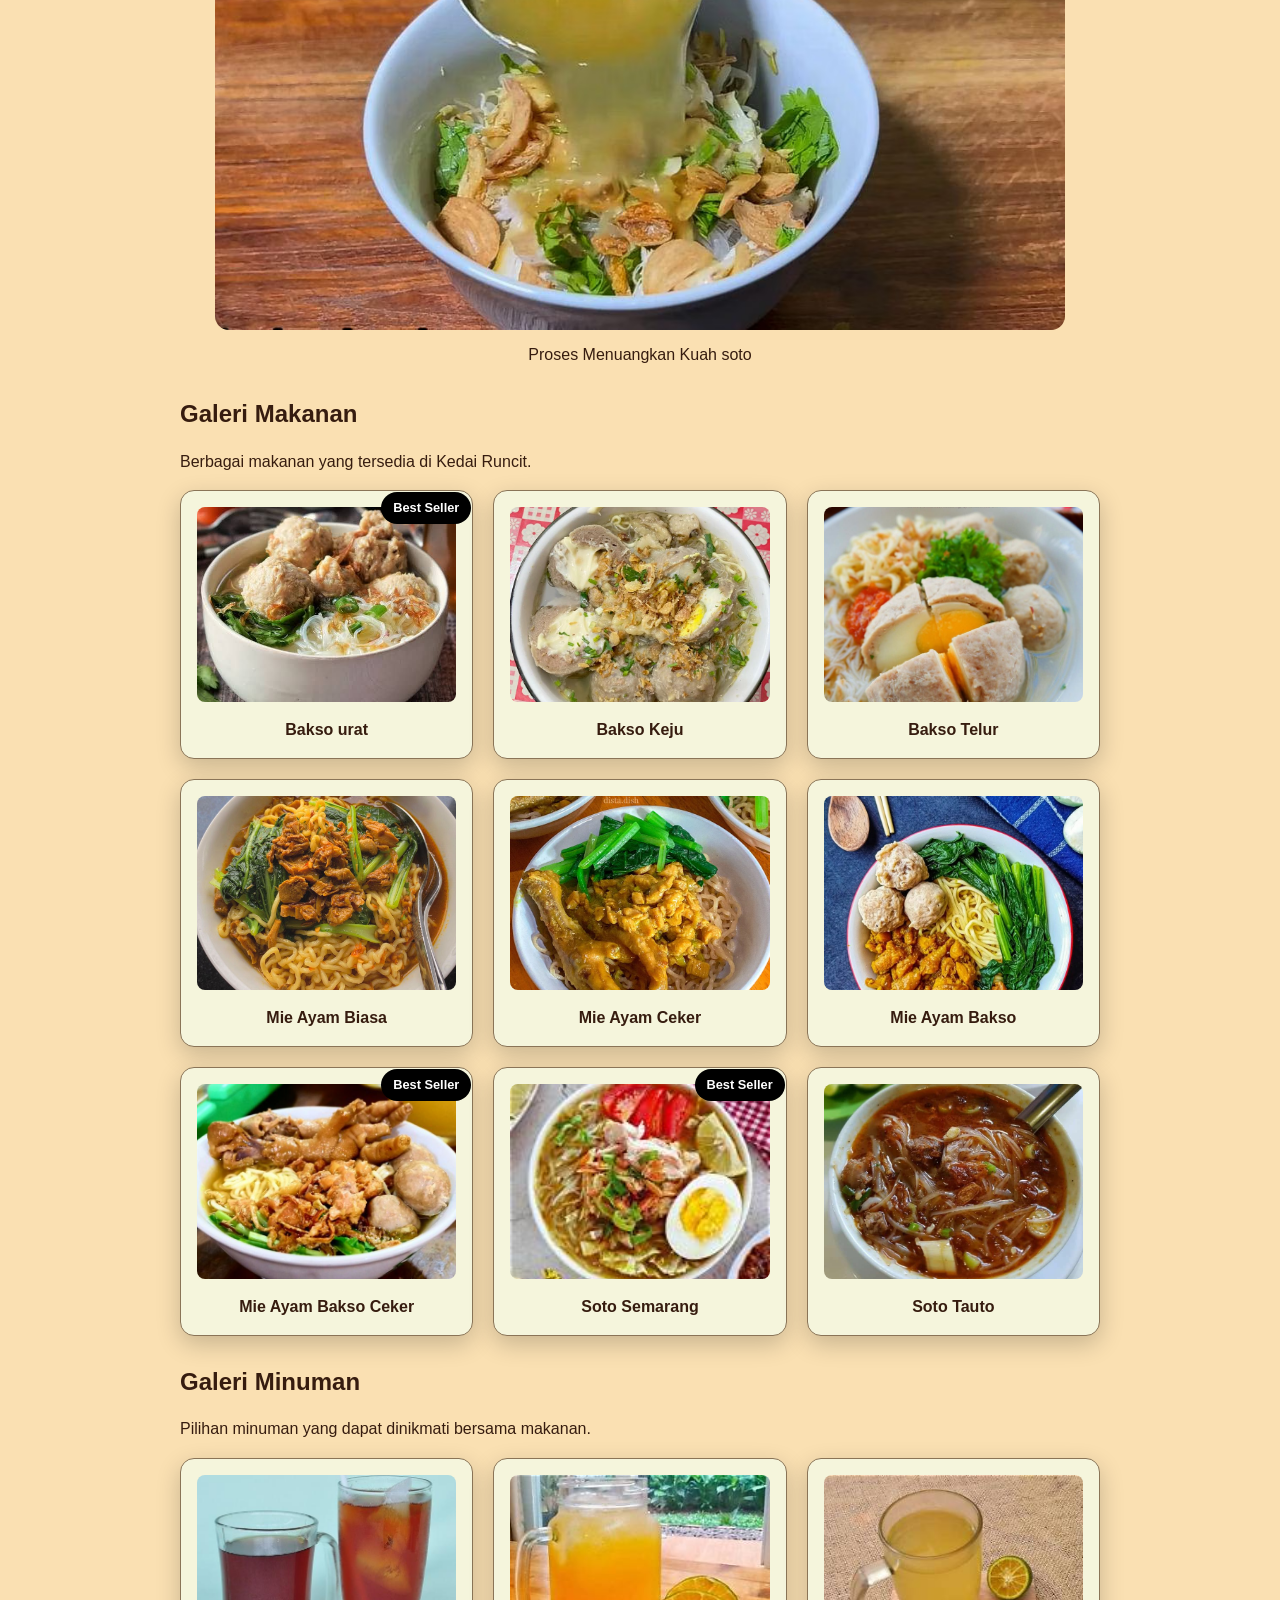
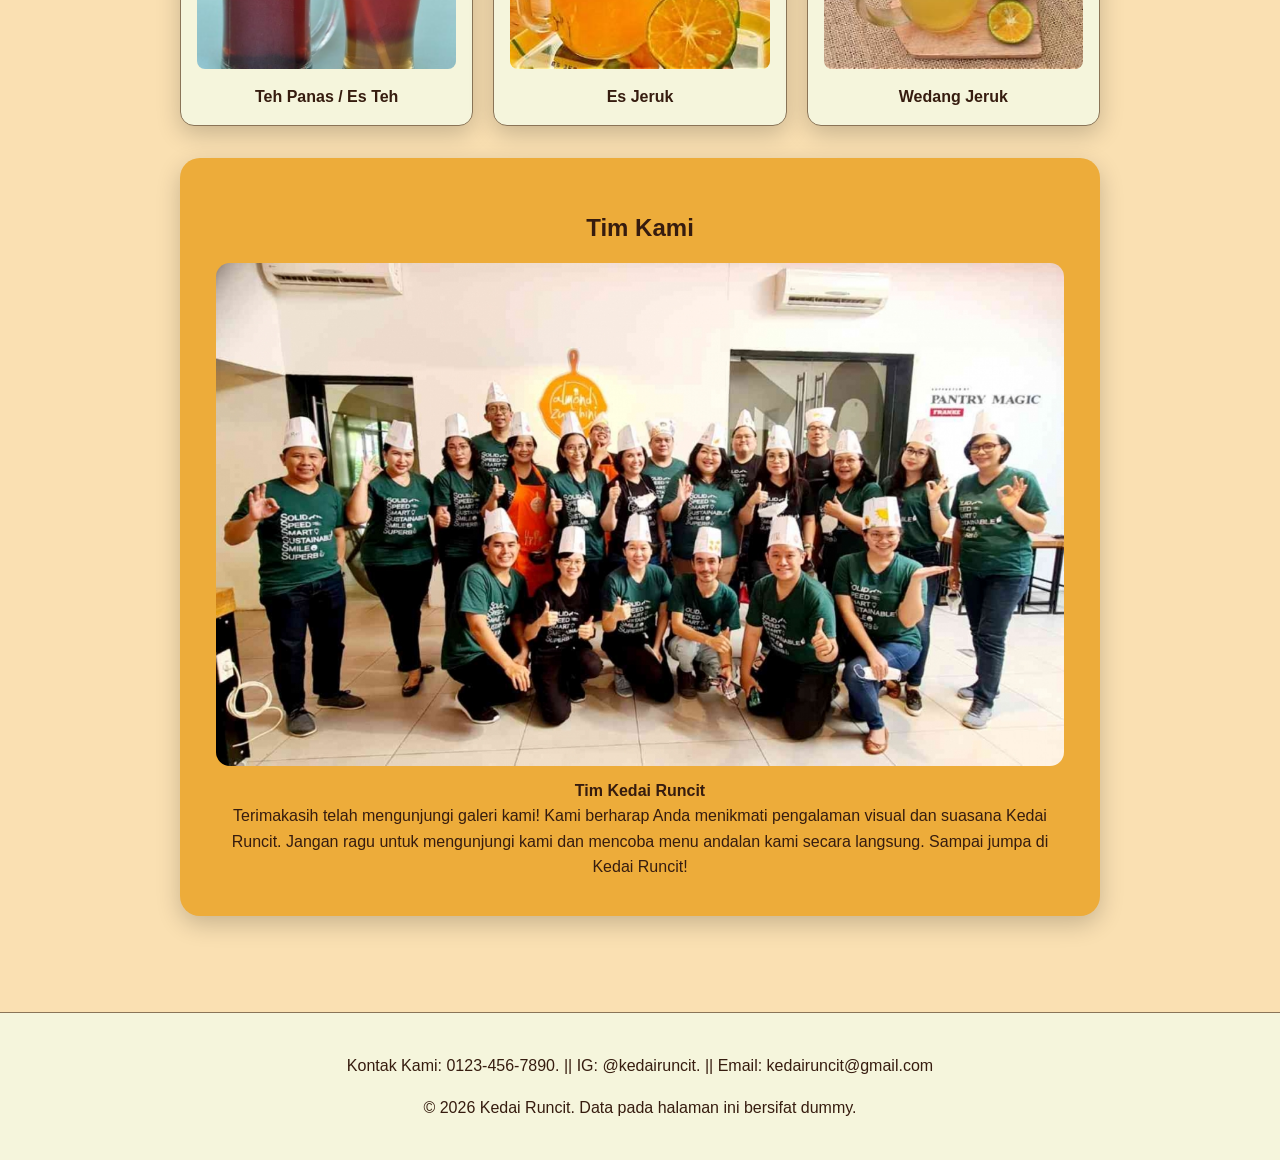
==== commit ee559e1a: "feat: bangun layout flexbox dan grid" ====
--- a/galeri.html
+++ b/galeri.html
@@ -22,16 +22,15 @@
       </nav>
     </header>
     <nav class="subnav" aria-label="Navigasi Beranda">
-      <a href="#menu">Menu andalan</a>
       <a href="#makanan">Galeri Makanan</a>
       <a href="#minuman">Galeri Minuman</a>
       <a href="#tim">Tim Kedai Runcit</a>
     </nav>
 
-    <main id="konten" class="page" aria-labelledby="hero-title">
+    <main id="konten" class="page">
       <section class="hero">
         <p class="eyebrow">GALERI</p>
-        <h1 class="eyebrow">KEDAI RUNCIT</h1>
+        <h1 class="hero-title">KEDAI RUNCIT</h1>
         <h2>Selamat datang di galeri Kedai Runcit! Di sini Anda dapat melihat berbagai menu makanan, minuman, menu andalan, dan kegiatan tim kami. 
           Anda dapat mendengarkan suasana kedai kami.
           Nikmati pengalaman visual yang menggugah selera!</h2></br>
@@ -52,39 +51,12 @@
         <figcaption>Proses Menuangkan Kuah soto</figcaption>
       </section>
 
-      <section id="menu" aria-labelledby="unggulan-title">
-        <h2 id="unggulan-title">Menu Andalan Kami</h2>
-        <p>Beberapa menu yang menjadi pilihan favorit pelanggan Kedai Runcit.</p>
-        <div class="gallery-list">
-          <figure class="media-card">
-            <img src="assets/images/Bakso Solo.jpg" alt="Semangkuk bakso urat sebagai menu andalan Kedai Runcit"/>
-            <figcaption>
-              <strong>Bakso Urat</strong><br />
-              Bakso Urat dengan kuah gurih dan pelengkap yang lezat.
-            </figcaption>
-          </figure>
-          <figure class="media-card">
-            <img src="assets/images/Mie ayam.jpg" alt="Semangkuk mie ayam sebagai menu andalan Kedai Runcit"/>
-            <figcaption>
-              <strong>Mie Ayam Bakso</strong><br />
-              Mie ayam topping ayam dan bakso dengan kuah yang gurih.
-            </figcaption>
-          </figure>
-          <figure class="media-card">
-            <img src="assets/images/soto tauto.jpg" alt="Semangkuk soto sebagai menu andalan Kedai Runcit"/>
-            <figcaption>
-              <strong>Soto Tauto</strong><br />
-              Soto hangat dengan kuah tauto gurih yang cocok dinikmati kapan saja.
-            </figcaption>
-          </figure>
-        </div>
-      </section>
-
       <section id="makanan" aria-labelledby="makanan-title">
         <h2 id="makanan-title">Galeri Makanan</h2>
         <p>Berbagai makanan yang tersedia di Kedai Runcit.</p>
-        <div class="gallery-list">
+        <div class="gallery-grid">
           <figure class="media-card">
+            <span class="gallery-badge">Best Seller</span>
             <img src="assets/images/Bakso Solo.jpg" alt="Semangkuk Bakso Urat dengan kuah hangat"/>
             <figcaption>Bakso urat</figcaption>
           </figure>
@@ -109,10 +81,12 @@
             <figcaption>Mie Ayam Bakso</figcaption>
           </figure>
           <figure class="media-card">
+            <span class="gallery-badge">Best Seller</span>
             <img src="assets/images/bakso ceker.jpg" alt="Semangkuk Mie Ayam bakso ceker Kedai Runcit"/>
             <figcaption>Mie Ayam Bakso Ceker</figcaption>
           </figure>
           <figure class="media-card">
+            <span class="gallery-badge">Best Seller</span>
             <img src="assets/images/soto.jpg" alt="Semangkuk Soto semarang dengan Kuah bening"/>
             <figcaption>Soto Semarang</figcaption>
           </figure>
@@ -126,7 +100,7 @@
       <section id="minuman" aria-labelledby="minuman-title">
         <h2 id="minuman-title">Galeri Minuman</h2>
         <p>Pilihan minuman yang dapat dinikmati bersama makanan. </p>
-        <div class="gallery-list">
+        <div class="gallery-grid">
           <figure class="media-card">
             <img src="assets/images/teh.jpg" alt="Segelas Teh Panas dan es teh"/>
             <figcaption>Teh Panas / Es Teh</figcaption>
@@ -146,8 +120,10 @@
         <h2 id="tim-title" class="tim">Tim Kami</h2>
         <img class="team-image" src="assets/images/tim.jpg" alt="Tim Kedai Runcit" />
         <figcaption><strong>Tim Kedai Runcit</strong><br />
-        Terimakasih telah mengunjungi galeri kami! Kami berharap Anda menikmati pengalaman visual dan suasana Kedai Runcit. 
-        Jangan ragu untuk mengunjungi kami dan mencoba menu andalan kami secara langsung. Sampai jumpa di Kedai Runcit!
+        <span>
+          Terimakasih telah mengunjungi galeri kami! Kami berharap Anda menikmati pengalaman visual dan suasana Kedai Runcit. 
+          Jangan ragu untuk mengunjungi kami dan mencoba menu andalan kami secara langsung. Sampai jumpa di Kedai Runcit!
+        </span>
         </figcaption>
       </section>
     </main>
--- a/css/style.css
+++ b/css/style.css
@@ -1,74 +1,681 @@
-body { margin: 0; color: #f8f6f5; background: #342408; font-family: Arial, sans-serif;}
-.page { max-width: 920px; margin: 0 auto; padding: 32px 20px;}
-.hero { padding: 36px; color: white; background: #271b06; border-radius: 24px; font-family: Arial, sans-serif;}
-.hero1 { padding: 36px; color: white; background: #271b06; border-radius: 24px; display: flex; align-items: center; justify-content: space-between; gap: 40px; font-family: Arial, sans-serif;}
-.hero1 .hero-logo { flex: 0 0 200px; text-align: center; align-self: flex-start; margin-top: 5px;}
-.hero1 .hero-logo img { width: 200px; height: 200px; max-width: 200px; object-fit: contain;}
-.hero1 h2 { font-weight: 400;}
-.hero h2 { font-weight: 400;}
-.eyebrow { margin: 0 0 8px; letter-spacing: 0.14em; text-transform: uppercase;}
-.products { padding-left: 1.2rem;}
-.product-list { display: grid; grid-template-columns: repeat(auto-fit, minmax(250px, 1fr)); gap: 20px;}
-.product-card { padding: 20px; background: #5a400f; color: #f3efed; border-radius: 16px; text-align: justify;}
-button { padding: 10px 16px; color: #2f2118; font-weight: 1000; cursor: pointer; background: #ffd166; border: 0; border-radius: 999px; margin-top: 30px;}
-section { margin-bottom: 30px;}
-.skip-link { position: absolute; left: -9999px; padding: 8px 12px; color: white; background: #2f2118; }
-.skip-link:focus { top: 8px; left: 8px; }
-.site-header { top: 0; z-index: 1000; padding: 16px 20px; background: #4d3e26; }nav {   max-width: 920px;
-  margin: 0 auto; display: flex; align-items: center; justify-content: space-between; }
-.brand {   color: #faf9f9; font-weight: 800; font-size: 22px; font-family: Georgia, serif; letter-spacing: 0.15em; text-transform: uppercase; text-decoration: none;}
-.nav ul {   padding: 0; margin: 0; list-style: none; display: flex; gap: 12px;}
-.nav li { display: inline-block; margin-right: 12px;  }
-.nav li a { display: block; padding: 10px 16px; margin-right: 8px; color: #f9f7f7; text-align: center; text-decoration: none; background: #271b06; border-radius: 8px;}
-.nav a:hover { background: #F4B942;}
-.nav a[aria-current="page"] { color: white; background: #6a5126; font-weight: 700; }
-a:focus-visible,
-button:focus-visible { outline: 3px solid #2563eb; outline-offset: 3px; }
-.site-footer { padding: 24px 20px; color: white; text-align: center; background: #4d3e26; }
-.profil { display: flex; flex-direction: column; gap: 12px; }
-.subnav { max-width: 920px; margin: 20px auto; padding: 12px 20px; display: flex; justify-content: flex-end; gap: 25px; background: #271b06;}
-.subnav a { color: #ecebe9; text-decoration: none; font-weight: bold;}
-#profil { margin-top: 30px; }
-.informasi { padding: 30px; background: #271b06; border-radius: 20px; box-shadow: 0 5px 15px rgba(0, 0, 0, 0.08);}
-.informasi h2 { margin-top: 0; margin-bottom: 12px;}
-.profil-deskripsi { line-height: 1.7; margin-bottom: 25px;}
-.info-list { display: grid; grid-template-columns: repeat(auto-fit, minmax(220px, 1fr)); gap: 15px;}
-.info-item { padding: 18px; background: #5a400f; border-radius: 12px;}
-.info-item strong { display: block; margin-bottom: 8px;}
-.info-item span { line-height: 1.5;}
-.gambar {  width: 200px; height: auto; display: block; margin: 0 auto;}
-.product-card h3 { text-align: center;}
-figure { margin: 0 0 24px; }
-figcaption { margin-top: 8px; color: #6b5b52; }
-table { width: 100%; border-collapse: collapse; }
-caption { margin-bottom: 8px; font-weight: 700; text-align: left; }
+/*TOKEN*/
+:root {
+  /* Warna */
+  --color-utama: #fae0b2;
+  --color-primary-strong: #edac3a;
+  --color-text: #361c0f;
+  --color-muted: #ffffff;
+  --color-card2: #b47f1b;
+  --color-card: beige;
+  --color-border: #8a7457;
+  --color-focus: blue;
+  --color-required: red;
+  --color-button: #ffd166;
+  --color-button-text: #2f2118;
+
+  /* Spasi */
+  --space-1: 0.5rem;
+  --space-2: 0.75rem;
+  --space-3: 1rem;
+  --space-4: 1.5rem;
+  --space-5: 2rem;
+
+  /* Radius */
+  --radius-sm: 0.5rem;
+  --radius-md: 0.875rem;
+  --radius-lg: 1.25rem;
+  --radius-pill: 999px;
+
+  /* Shadow */
+  --shadow-card: 0 0.5rem 1.5rem rgb(0 0 0 / 0.2);
+}
+
+/* BASELINE DAN TIPOGRAFI*/
+*,
+*::before,
+*::after {
+  box-sizing: border-box;
+}
+html {
+  color-scheme: dark;
+}
+body {
+  margin: 0;
+  color: var(--color-text);
+  background: var(--color-utama);
+  font-family:"Segoe UI", sans-serif;
+  font-size: 1rem;
+  line-height: 1.6;
+  overflow-wrap: break-word;
+}
+h1,
+h2,
+h3 {
+  line-height: 1.2;
+  text-wrap: balance;
+}
+h1 {
+  font-size: clamp(2rem, 6vw, 3rem);
+}
+p,
+li {
+  max-width: 68ch;
+}
+a {
+  color: var(--color-button);
+}
+a:hover {
+  color: var(--color-text);
+}
+img {
+  max-width: 100%;
+  height: auto;
+}
+section {
+  margin-bottom: var(--space-5);
+}
+figure {
+  margin: 0 0 var(--space-4);
+}
+figcaption {
+  margin-top: var(--space-2);
+  color: var(--color-text);
+  text-align: center;
+}
+.eyebrow {
+  margin: 0 0 var(--space-2);
+  color: var(--color-text);
+  font-weight: 800;
+  letter-spacing: 0.14em;
+  text-transform: uppercase;
+}
+.price {
+  color: var(--color-button);
+  font-weight: 800;
+}
+
+/*FOCUS INDICATOR DAN SKIP LINK*/
+:focus-visible {
+  outline: 3px solid var(--color-focus);
+  outline-offset: 3px;
+}
+.skip-link {
+  position: absolute;
+  top: -5rem;
+  left: var(--space-3);
+  z-index: 1001;
+  padding: var(--space-2) var(--space-3);
+  color: var(--color-text);
+  background: var(--color-primary-strong);
+  border-radius: var(--radius-sm);
+}
+.skip-link:focus {
+  top: var(--space-2);
+}
+
+/* HEADER DAN NAVIGASI*/
+.site-header {
+  padding: var(--space-3) 20px;
+  background: var(--color-card);
+}
+.nav {
+  width: 100%;
+  max-width: 920px;
+  margin: 0 auto;
+  display: flex;
+  align-items: center;
+  justify-content: space-between;
+  gap: var(--space-3);
+}
+.brand {
+  display: inline-block;
+  margin-bottom: var(--space-2);
+  color: var(--color-text);
+  font-family: Georgia, serif;
+  font-size: 22px;
+  font-weight: 800;
+  letter-spacing: 0.15em;
+  text-transform: uppercase;
+  text-decoration: none;
+}
+.nav ul {
+  padding: 0;
+  margin: 0;
+  display: flex;
+  flex-wrap: wrap;
+  gap: var(--space-2);
+  list-style: none;
+}
+.nav li {
+  margin: 0;
+}
+.nav li a {
+  display: flex;
+  padding: 10px 16px;
+  color: var(--color-text);
+  text-align: center;
+  text-decoration: none;
+  border-radius: var(--radius-sm);
+}
+.nav a:hover {
+  color: var(--color-button-text);
+  background: var(--color-button);
+}
+.nav a[aria-current="page"] {
+  color: var(--color-text);
+  background: var(--color-primary-strong);
+  font-weight: 700;
+}
+
+
+/*KONTEN DAN HERO*/
+.page {
+  width: min(100% - 32px, 920px);
+  margin-inline: auto;
+  padding-block: var(--space-5);
+}
+.hero,
+.hero1 {
+  padding: 36px;
+  color: var(--color-text);
+  background: var(--color-primary-strong);
+  border-radius: var(--radius-lg);
+  box-shadow: var(--shadow-card);
+  font-family: Arial, sans-serif;
+}
+.hero .eyebrow {
+  color: var(--color-text);
+}
+.hero h1,
+.hero h2,
+.hero p {
+  color: var(--color-text);
+}
+.hero-title {
+  font-family: Georgia, serif;
+  color: var(--color-text);
+}
+
+/* Hero dengan logo */
+.hero1 {
+  display: flex;
+  align-items: center;
+  justify-content: space-between;
+  gap: 40px;
+}
+.hero1 .hero-logo {
+  flex: 0 1 200px;
+  margin-top: 5px;
+  text-align: center;
+  align-self: flex-start;
+}
+.hero1 .hero-logo img {
+  width: 200px;
+  height: 200px;
+  max-width: 100%;
+  object-fit: contain;
+}
+
+/* Subnavigasi halaman */
+.subnav {
+  width: min(100% - 32px, 920px);
+  margin: 20px auto;
+  padding: var(--space-3) 20px;
+  display: flex;
+  flex-wrap: wrap;
+  justify-content: flex-end;
+  gap: 12px 25px;
+  background: var(--color-primary-strong);
+  border-radius: var(--radius-md);
+}
+.subnav a {
+  color: var(--color-text);
+  font-weight: 700;
+  text-decoration: none;
+}
+.subnav a:hover {
+  color: var(--color-button);
+}
+
+/*INFORMASI PROFIL KEDAI*/
+#profil {
+  margin-top: 30px;
+}
+.profil {
+  display: flex;
+  flex-direction: column;
+  gap: var(--space-3);
+}
+.informasi {
+  padding: 30px;
+  background: var(--color-primary-strong);
+  border-radius: var(--radius-lg);
+  box-shadow: var(--shadow-card);
+}
+.informasi h2 {
+  margin-top: 0;
+  margin-bottom: var(--space-2);
+}
+.profil-deskripsi {
+  margin-bottom: 25px;
+  line-height: 1.7;
+}
+.info-list {
+  display: grid;
+  grid-template-columns:
+    repeat(auto-fit, minmax(min(100%, 220px), 1fr));
+  gap: 15px;
+}
+.info-item {
+  min-width: 0;
+  padding: 18px;
+  background: var(--color-card2);
+  border-radius: var(--radius-md);
+}
+.info-item strong {
+  display: block;
+  margin-bottom: var(--space-2);
+}
+.info-item span {
+  line-height: 1.5;
+}
+
+/*PRODUK DAN TOMBOL*/
+.products {
+  padding-left: 1.2rem;
+}
+.product-grid {
+  display: grid;
+  grid-template-columns: repeat(3, minmax(0, 1fr));
+  gap: var(--space-4);
+  margin-block: var(--space-4);
+}
+.product-card {
+  position: relative;
+  display: grid;
+  flex-direction: column;
+  min-width: 0;
+  margin: 0;
+  padding: var(--space-3);
+  background: var(--color-card);
+  color: var(--color-text);
+  border: 1px solid var(--color-border);
+  border-radius: var(--radius-md);
+  box-shadow: var(--shadow-card);
+  text-align: left;
+}
+.product-card h3 {
+  text-align: center;
+}
+.button,
+button {
+  display: flex;
+  max-width: 100%;
+  margin-top: var(--space-3);
+  padding: 10px 16px;
+  color: var(--color-button-text);
+  font: inherit;
+  font-weight: 700;
+  text-decoration: none;
+  cursor: pointer;
+  background: var(--color-button);
+  border: 0;
+  border-radius: var(--radius-pill);
+}
+.button:hover,
+button:hover {
+  color: var(--color-button-text);
+  background: var(--color-card2);
+}
+/* Gambar menu */
+.product-card .gambar {
+  display: grid;
+  width: 100%;
+  height: auto;
+  object-fit: contain;
+  border-radius: var(--radius-sm);
+}
+
+/* Badge di atas kartu */
+.product-badge {
+  position: absolute;
+  top: 1px;
+  right: 1px;
+  display: flex;
+  padding: 0.35rem 0.75rem;
+  background: black;
+  color: var(--color-muted);
+  border-radius: var(--radius-pill);
+  font-size: 0.8rem;
+  font-weight: bold;
+  z-index: 1;
+}
+
+/* Informasi menu */
+.product-info {
+  display: flex;
+  flex: 1;
+  flex-direction: column;
+  gap: var(--space-2);
+  padding-top: var(--space-3);
+}
+
+.product-info h3 {
+  margin: 0;
+}
+
+.product-info p {
+  margin: 0;
+  line-height: 1.6;
+  text-align: justify;
+}
+
+/* Tombol di bagian bawah kartu */
+.card-actions {
+  display: flex;
+  justify-content: center;
+  gap: var(--space-2);
+  margin-top: auto;
+  padding-top: var(--space-3);
+}
+
+.card-actions a {
+  display: flex;
+  padding: 0.65rem 1rem;
+  background: var(--color-button);
+  color: var(--color-button-text);
+  text-decoration: none;
+  border-radius: var(--radius-sm);
+  font-weight: bold;
+}
+
+.card-actions a:hover {
+  background: var(--color-primary-strong);
+}
+
+/*MEDIA DAN GALERI*/
+
+.gambar {
+  display: block;
+  width: 200px;
+  height: auto;
+  margin: 0 auto;
+}
+.gallery-grid {
+  display: grid;
+  grid-template-columns:repeat(auto-fit, minmax(min(100%, 220px), 1fr));
+  gap: 20px;
+}
+
+/* Tulisan pengantar Galeri Makanan */
+.gallery-description {
+  max-width: 650px;
+  margin: 0 0 var(--space-4);
+  line-height: 1.8;
+  text-align: left;
+}
+
+/* Susunan tiga kartu per baris */
+.gallery-list {
+  display: grid;
+  grid-template-columns: repeat(3, minmax(0, 1fr));
+  gap: var(--space-4);
+  margin-block: var(--space-4);
+}
+
+/* Kartu makanan */
+.media-card {
+  position: relative;
+  min-width: 0;
+  margin: 0;
+  padding: var(--space-3);
+  background: var(--color-card);
+  border: 1px solid var(--color-border);
+  border-radius: var(--radius-md);
+  box-shadow: var(--shadow-card);
+  overflow: hidden;
+}
+
+.gallery-badge {
+  position: absolute;
+  top: 1px;
+  right: 1px;
+  display: grid;
+  padding: 0.35rem 0.75rem;
+  background: black;
+  color: var(--color-muted);
+  border-radius: var(--radius-pill);
+  font-size: 0.8rem;
+  font-weight: bold;
+  z-index: 1;
+}
+
+
+/* Ukuran gambar seperti pada contoh */
+.media-card img {
+  display: grid;
+  width: 100%;
+  aspect-ratio: 4 / 3;
+  object-fit: cover;
+  border-radius: var(--radius-sm);
+}
+.media-card figcaption {
+  margin-top: var(--space-3);
+  color: var(--color-text);
+  font-weight: bold;
+  line-height: 1.5;
+  text-align: center;
+}
+.tim {
+  margin-bottom: 20px;
+  text-align: center;
+}
+.team-image {
+  display: block;
+  width: 100%;
+  max-width: 850px;
+  height: auto;
+  margin: 20px auto 0;
+  border-radius: var(--radius-md);
+}
+.kat-title {
+  text-align: center;
+  background: var(--color-utama);
+}
+.kategori-container {
+  display: flex;
+  gap: var(--space-5);
+  align-items: flex-start;
+}
+
+.kategori-item {
+  flex: 1;
+  min-width: 0;
+}
+
+.kategori-item .kategori {
+  margin-top: var(--space-2);
+}
+
+.kategori-item ul {
+  padding-left: var(--space-4);
+  line-height: 1.8;
+}
+
+/* TABEL */
+table {
+width: 100%;
+max-width: 100%;
+margin: 20px 0;
+border-collapse: collapse;
+background: var(--color-primary-strong);
+}
+
+caption {
+margin-bottom: 10px;
+color: var(--color-text);
+font-weight: bold;
+text-align: left;
+}
+
 th,
-td { padding: 10px; text-align: left; border: 1px solid #dccbbc; }
-.gallery-list { display: grid; grid-template-columns: repeat(3, 1fr); gap: 20px;}
-.media-card { margin: 0; padding: 15px; background: #5a400f; border-radius: 16px; overflow: hidden;}
-.media-card img { width: 100%; height: 180px; display: block; object-fit: cover; border-radius: 12px;}
-.media-card figcaption { margin-top: 12px; color: #f8f6f5; line-height: 1.5; text-align: center;}
-@media (max-width: 700px) {
-  .gallery-list { grid-template-columns: repeat(2, 1fr); }
-}
+td {
+padding: 10px;
+text-align: left;
+vertical-align: middle;
+border: 1px solid var(--color-text);
+}
+
+/* Judul kolom */
+thead th {
+background: var(--color-card2);
+}
+
+/* Nama produk dan harga */
+th[scope="row"],
+td {
+background: var(--color-utama);
+}
+
+
+
+
+/*FORM DAN PREVIEW */
+form {
+  min-width: 0;
+  max-width: 100%;
+  margin-block: var(--space-3);
+  padding: var(--space-3);
+  background: var(--color-primary-strong);
+  border: 1px solid var(--color-border);
+  border-radius: var(--radius-md);
+  box-shadow: var(--shadow-card);
+}
+.field {
+  display: grid;
+  gap: 6px;
+  margin-bottom: 14px;
+}
+.field label,
+label,
+legend {
+  font-weight: 700;
+}
+.field input,
+.field select,
+.field textarea {
+  width: 100%;
+  min-width: 0;
+  max-width: 100%;
+  padding: 10px;
+  color: var(--color-text);
+  font: inherit;
+  background: var(--color-utama);
+  border: 1px solid var(--color-border);
+  border-radius: var(--radius-sm);
+}
+input[type="radio"],
+input[type="checkbox"] {
+  width: auto;
+}
+fieldset {
+  display: grid;
+  gap: var(--space-2);
+  margin: 0 0 14px;
+  padding: var(--space-3);
+  border: 1px solid var(--color-border);
+  border-radius: var(--radius-md);
+}
+#preview-form {
+  margin-block: var(--space-3);
+  padding: var(--space-3);
+  color: var(--color-text);
+  white-space: pre-wrap;
+  background: var(--color-muted);
+  border: 1px solid var(--color-border);
+  border-radius: var(--radius-sm);
+}
+.required {
+  color: var(--color-required);
+  font-weight: 700;
+}
+audio {
+  max-width: 100%;
+}
+
+/*FOOTER*/
+.site-footer {
+  width: 100%;
+  margin-top: var(--space-5);
+  padding: var(--space-4) 16px;
+  color: var(--color-text);
+  text-align: center;
+  background: var(--color-card);
+  border-top: 1px solid var(--color-border);
+}
+.site-footer p {
+  max-width: 100%;
+  margin-inline: auto;
+}
+
+/*HANDPHONE*/
 @media (max-width: 480px) {
-  .gallery-list {grid-template-columns: 1fr;}
-  .media-card img { height: 200px; }
-}
-.tim { text-align: center; margin-bottom: 20px;}
-.team-image { width: 100%; max-width: 850px; height: auto; display: block; margin: 20px auto 0; border-radius: 12px;}
-figcaption {margin-top: 8px; color: #fdfdfd; text-align: center;}
-
-.field label { display: block; margin-bottom: 6px; }
-fieldset { margin: 0 0 16px; }
-#preview-form { padding: 16px; white-space: pre-wrap; background: white; border: 1px solid #dccbbc; }
-.field { display: grid; gap: 6px; margin-bottom: 14px;}
-label,
-legend { font-weight: 700;}
-input,
-select,
-textarea,
-button {font: inherit; padding: 10px;}
-fieldset { display: grid; gap: 8px; margin: 0 0 14px; border: 1px solid #ead8c3; border-radius: 12px;}
-button { cursor: pointer;}
-.required { color: red; font-weight: bold;}+  .page {
+    width: calc(100% - 24px);
+    padding-block: 20px;
+  }
+  .site-header {
+    padding: 12px;
+  }
+  .brand {
+    font-size: 18px;
+    letter-spacing: 0.1em;
+  }
+  .nav ul {
+    gap: 8px;
+  }
+  .nav li a {
+    padding: 8px 10px;
+    font-size: 14px;
+  }
+  .hero,
+  .hero1 {
+    padding: 20px;
+    border-radius: var(--radius-md);
+  }
+  .hero1 {
+    flex-direction: column;
+    align-items: flex-start;
+    gap: 16px;
+  }
+  .hero1 .hero-logo {
+    flex-basis: auto;
+    align-self: center;
+    margin-inline: auto;
+  }
+  .hero1 .hero-logo img {
+    width: 120px;
+    height: 120px;
+  }
+  .subnav {
+    width: calc(100% - 24px);
+    padding: 12px;
+    justify-content: center;
+    gap: 12px;
+  }
+  .informasi {
+    padding: 18px;
+  }
+  .product-card {
+    padding: 16px;
+  }
+  .media-card {
+    padding: 12px;
+  }
+  .media-card img {
+    height: 190px;
+  }
+  .site-footer {
+    padding: 20px 12px;
+  }
+}
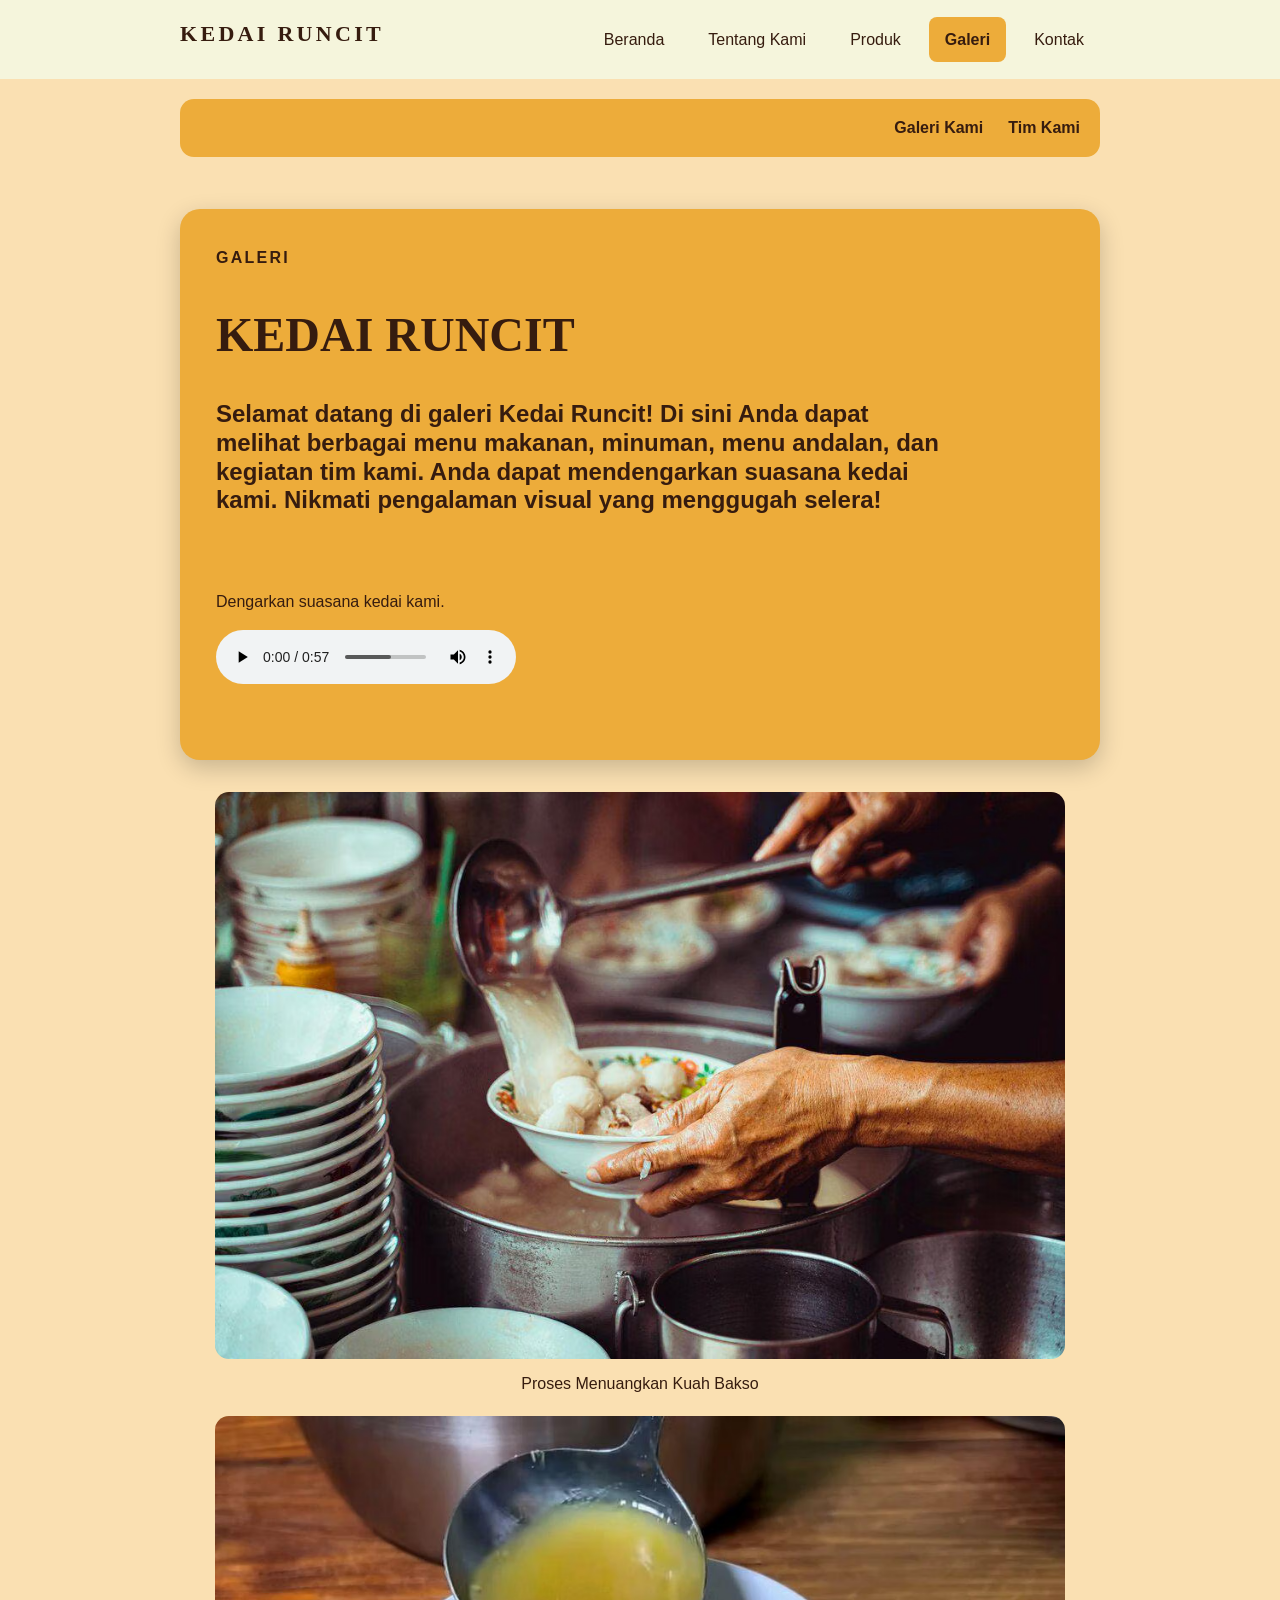
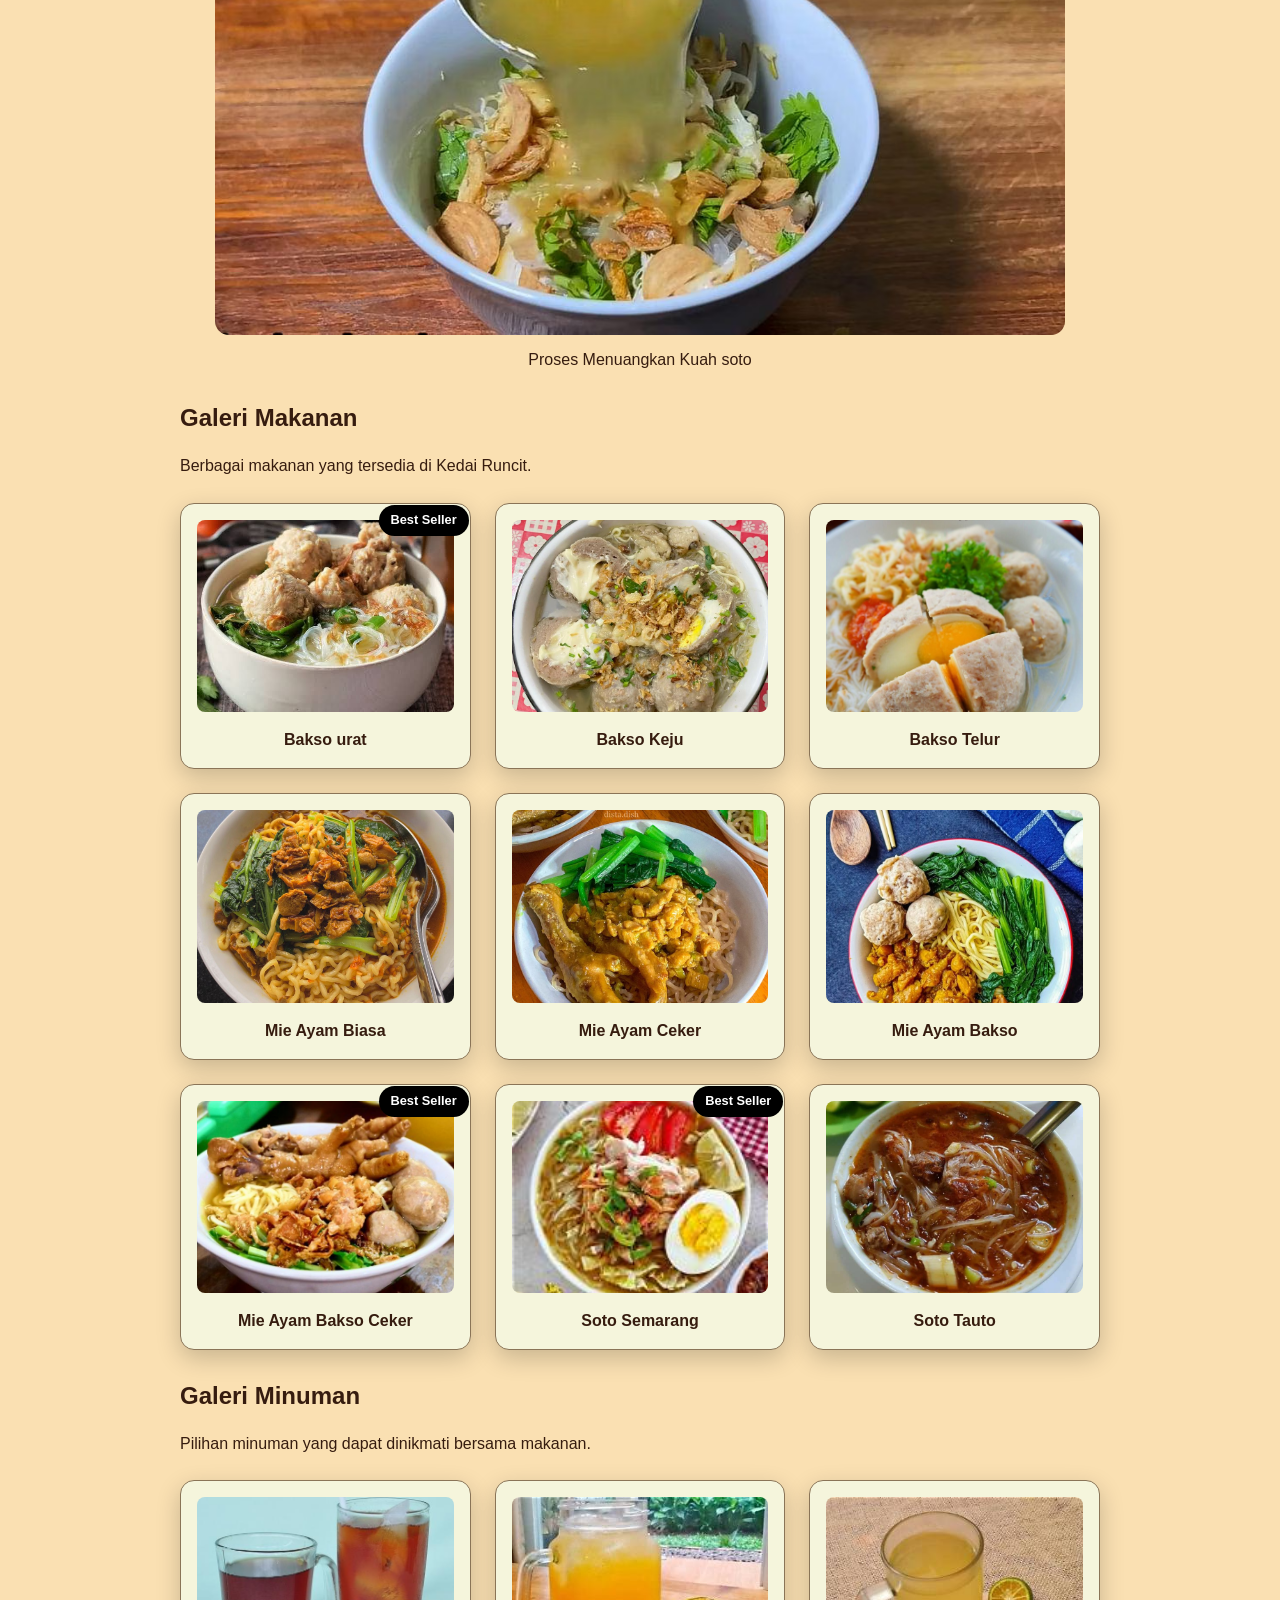
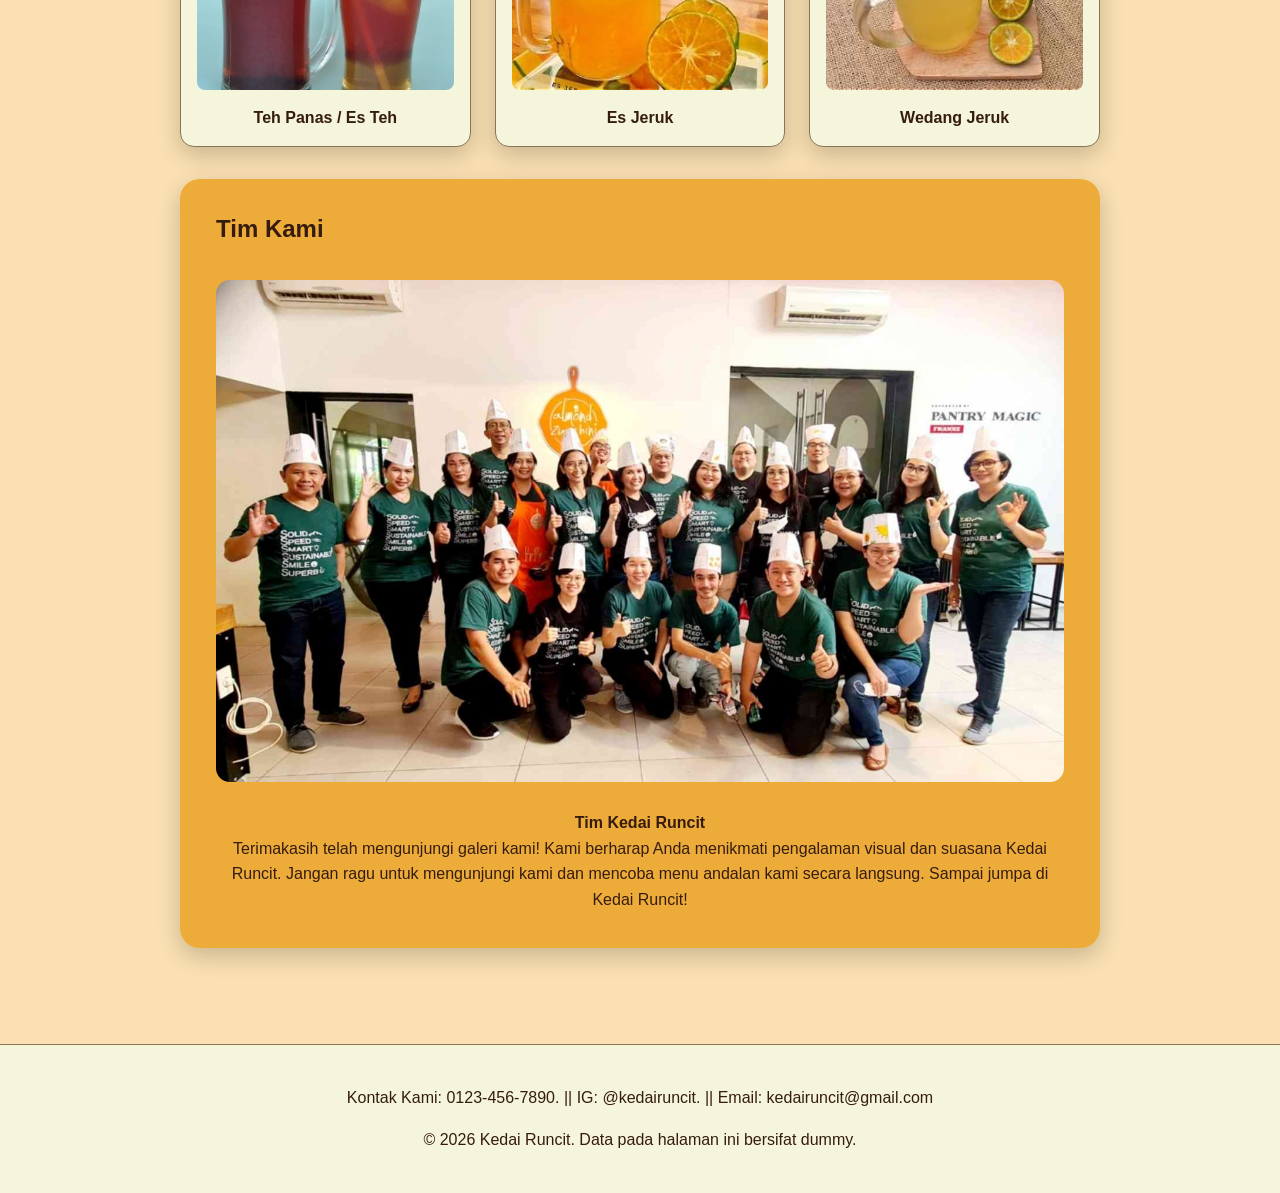
==== commit a272be82: "feat: terapkan responsive mobile-first" ====
--- a/galeri.html
+++ b/galeri.html
@@ -22,9 +22,8 @@
       </nav>
     </header>
     <nav class="subnav" aria-label="Navigasi Beranda">
-      <a href="#makanan">Galeri Makanan</a>
-      <a href="#minuman">Galeri Minuman</a>
-      <a href="#tim">Tim Kedai Runcit</a>
+      <a href="#makanan">Galeri Kami</a>
+      <a href="#tim">Tim Kami</a>
     </nav>
 
     <main id="konten" class="page">
@@ -45,9 +44,9 @@
       </section>
       
       <section>
-        <img class="team-image" src="assets/images/proses.avif" alt="Logo Kedai Runcit" />
+        <img class="team-image" src="assets/images/proses.avif" width="300" height="200" loading="lazy" alt="Logo Kedai Runcit" />
         <figcaption>Proses Menuangkan Kuah Bakso</figcaption>
-        <img class="team-image" src="assets/images/proses2.avif" alt="Logo Kedai Runcit" />
+        <img class="team-image" src="assets/images/proses2.avif" width="300" height="200" loading="lazy" alt="Logo Kedai Runcit" />
         <figcaption>Proses Menuangkan Kuah soto</figcaption>
       </section>
 
@@ -57,41 +56,41 @@
         <div class="gallery-grid">
           <figure class="media-card">
             <span class="gallery-badge">Best Seller</span>
-            <img src="assets/images/Bakso Solo.jpg" alt="Semangkuk Bakso Urat dengan kuah hangat"/>
+            <img src="assets/images/Bakso Solo.jpg" width="300" height="200" loading="lazy" alt="Semangkuk Bakso Urat dengan kuah hangat"/>
             <figcaption>Bakso urat</figcaption>
           </figure>
           <figure class="media-card">
-            <img src="assets/images/bakso keju.jpg" alt="Semangkuk Bakso Keju dengan kuah hangat"/>
+            <img src="assets/images/bakso keju.jpg" width="300" height="200" loading="lazy" alt="Semangkuk Bakso Keju dengan kuah hangat"/>
             <figcaption>Bakso Keju</figcaption>
           </figure>
           <figure class="media-card">
-            <img src="assets/images/bakso telur.jpg" alt="Semangkuk Bakso Telur dengan kuah hangat"/>
+            <img src="assets/images/bakso telur.jpg" width="300" height="200" loading="lazy" alt="Semangkuk Bakso Telur dengan kuah hangat"/>
             <figcaption>Bakso Telur</figcaption>
           </figure>
           <figure class="media-card">
-            <img src="assets/images/mie ayam biasa.jpg" alt="Semangkuk Mie Ayam Biasa Kedai Runcit"/>
+            <img src="assets/images/mie ayam biasa.jpg" width="300" height="200" loading="lazy" alt="Semangkuk Mie Ayam Biasa Kedai Runcit"/>
             <figcaption>Mie Ayam Biasa</figcaption>
           </figure>
           <figure class="media-card">
-            <img src="assets/images/mie ceker.jpg" alt="Semangkuk Mie Ayam Ceker Kedai Runcit"/>
+            <img src="assets/images/mie ceker.jpg" width="300" height="200" loading="lazy" alt="Semangkuk Mie Ayam Ceker Kedai Runcit"/>
             <figcaption>Mie Ayam Ceker</figcaption>
           </figure>
           <figure class="media-card">
-            <img src="assets/images/Mie ayam.jpg" alt="Semangkuk Mie Ayam bakso Kedai Runcit" />
+            <img src="assets/images/Mie ayam.jpg" width="300" height="200" loading="lazy" alt="Semangkuk Mie Ayam bakso Kedai Runcit" />
             <figcaption>Mie Ayam Bakso</figcaption>
           </figure>
           <figure class="media-card">
             <span class="gallery-badge">Best Seller</span>
-            <img src="assets/images/bakso ceker.jpg" alt="Semangkuk Mie Ayam bakso ceker Kedai Runcit"/>
+            <img src="assets/images/bakso ceker.jpg" width="300" height="200" loading="lazy" alt="Semangkuk Mie Ayam bakso ceker Kedai Runcit"/>
             <figcaption>Mie Ayam Bakso Ceker</figcaption>
           </figure>
           <figure class="media-card">
             <span class="gallery-badge">Best Seller</span>
-            <img src="assets/images/soto.jpg" alt="Semangkuk Soto semarang dengan Kuah bening"/>
+            <img src="assets/images/soto.jpg" width="300" height="200" loading="lazy" alt="Semangkuk Soto semarang dengan Kuah bening"/>
             <figcaption>Soto Semarang</figcaption>
           </figure>
           <figure class="media-card">
-            <img src="assets/images/soto tauto.jpg"  alt="Semangkuk Soto Tauto dengan kuah gelap"/>
+            <img src="assets/images/soto tauto.jpg" width="300" height="200" loading="lazy" alt="Semangkuk Soto Tauto dengan kuah gelap"/>
             <figcaption>Soto Tauto</figcaption>
           </figure>
         </div>
@@ -102,15 +101,15 @@
         <p>Pilihan minuman yang dapat dinikmati bersama makanan. </p>
         <div class="gallery-grid">
           <figure class="media-card">
-            <img src="assets/images/teh.jpg" alt="Segelas Teh Panas dan es teh"/>
+            <img src="assets/images/teh.jpg" width="300" height="200" loading="lazy" alt="Segelas Teh Panas dan es teh"/>
             <figcaption>Teh Panas / Es Teh</figcaption>
           </figure>
           <figure class="media-card">
-            <img src="assets/images/esjeruk.jpg" alt="Segelas Es jeruk"/>
+            <img src="assets/images/esjeruk.jpg" width="300" height="200" loading="lazy" alt="Segelas Es jeruk"/>
             <figcaption>Es Jeruk</figcaption>
           </figure>
           <figure class="media-card">
-            <img src="assets/images/wedang.jpg" alt="Segelas Wedang Jeruk" />
+            <img src="assets/images/wedang.jpg" width="300" height="200" loading="lazy" alt="Segelas Wedang Jeruk" />
             <figcaption>Wedang Jeruk</figcaption>
           </figure>
         </div>
@@ -118,7 +117,7 @@
 
       <section id="tim" class="hero" aria-labelledby="tim-title">
         <h2 id="tim-title" class="tim">Tim Kami</h2>
-        <img class="team-image" src="assets/images/tim.jpg" alt="Tim Kedai Runcit" />
+        <img class="team-image" src="assets/images/tim.jpg" width="300" height="200" loading="lazy" alt="Tim Kedai Runcit" />
         <figcaption><strong>Tim Kedai Runcit</strong><br />
         <span>
           Terimakasih telah mengunjungi galeri kami! Kami berharap Anda menikmati pengalaman visual dan suasana Kedai Runcit. 
--- a/css/style.css
+++ b/css/style.css
@@ -37,7 +37,7 @@
   box-sizing: border-box;
 }
 html {
-  color-scheme: dark;
+  color-scheme: light;
 }
 body {
   margin: 0;
@@ -66,10 +66,6 @@
 }
 a:hover {
   color: var(--color-text);
-}
-img {
-  max-width: 100%;
-  height: auto;
 }
 section {
   margin-bottom: var(--space-5);
@@ -126,6 +122,8 @@
   align-items: center;
   justify-content: space-between;
   gap: var(--space-3);
+  flex-direction: column;
+  align-items: flex-start;
 }
 .brand {
   display: inline-block;
@@ -145,6 +143,7 @@
   flex-wrap: wrap;
   gap: var(--space-2);
   list-style: none;
+  flex-direction: column;
 }
 .nav li {
   margin: 0;
@@ -183,6 +182,7 @@
   box-shadow: var(--shadow-card);
   font-family: Arial, sans-serif;
 }
+
 .hero .eyebrow {
   color: var(--color-text);
 }
@@ -198,7 +198,8 @@
 
 /* Hero dengan logo */
 .hero1 {
-  display: flex;
+  display: grid;
+  grid-template-columns: minmax(0, 1fr) 200px;
   align-items: center;
   justify-content: space-between;
   gap: 40px;
@@ -215,7 +216,41 @@
   max-width: 100%;
   object-fit: contain;
 }
-
+.hero {
+  display: flex;
+  flex-direction: column;
+  align-items: flex-start;
+  gap: 16px;
+  text-align: left;
+  padding: 36px;
+  color: var(--color-text);
+  background: var(--color-primary-strong);
+  border-radius: var(--radius-lg);
+  box-shadow: var(--shadow-card);
+  font-family: Arial, sans-serif;
+}
+
+.hero .eyebrow {
+  margin: 0;
+  color: var(--color-text);
+  font-weight: 800;
+  letter-spacing: 0.14em;
+  text-align: left;
+}
+
+.hero h1 {
+  margin: 20px 0;
+  color: var(--color-text);
+  text-align: left;
+}
+
+.hero h2 {
+  margin: 0;
+  color: var(--color-text);
+  font-size: 1.5rem;
+  font-weight: 700;
+  text-align: left;
+}
 /* Subnavigasi halaman */
 .subnav {
   width: min(100% - 32px, 920px);
@@ -286,13 +321,14 @@
 }
 .product-grid {
   display: grid;
-  grid-template-columns: repeat(3, minmax(0, 1fr));
+  grid-template-columns: minmax(0, 1fr);
   gap: var(--space-4);
   margin-block: var(--space-4);
 }
+
 .product-card {
   position: relative;
-  display: grid;
+  display: flex;
   flex-direction: column;
   min-width: 0;
   margin: 0;
@@ -304,12 +340,22 @@
   box-shadow: var(--shadow-card);
   text-align: left;
 }
+
+.product-card .gambar {
+  display: grid;
+  width: 100%;
+  aspect-ratio: 4 / 3;
+  height: auto;
+  object-fit: cover;
+  border-radius: var(--radius-sm);
+}
+
 .product-card h3 {
   text-align: center;
 }
 .button,
 button {
-  display: flex;
+  display: inline-flex;
   max-width: 100%;
   margin-top: var(--space-3);
   padding: 10px 16px;
@@ -327,14 +373,6 @@
   color: var(--color-button-text);
   background: var(--color-card2);
 }
-/* Gambar menu */
-.product-card .gambar {
-  display: grid;
-  width: 100%;
-  height: auto;
-  object-fit: contain;
-  border-radius: var(--radius-sm);
-}
 
 /* Badge di atas kartu */
 .product-badge {
@@ -396,7 +434,7 @@
 /*MEDIA DAN GALERI*/
 
 .gambar {
-  display: block;
+  display: grid;
   width: 200px;
   height: auto;
   margin: 0 auto;
@@ -416,13 +454,13 @@
 }
 
 /* Susunan tiga kartu per baris */
+.gallery-grid,
 .gallery-list {
   display: grid;
-  grid-template-columns: repeat(3, minmax(0, 1fr));
+  grid-template-columns: minmax(0, 1fr);
   gap: var(--space-4);
   margin-block: var(--space-4);
 }
-
 /* Kartu makanan */
 .media-card {
   position: relative;
@@ -537,33 +575,35 @@
 background: var(--color-utama);
 }
 
-
-
-
 /*FORM DAN PREVIEW */
 form {
+  width: 100%;
   min-width: 0;
   max-width: 100%;
   margin-block: var(--space-3);
-  padding: var(--space-3);
+  padding: var(--space-4);
   background: var(--color-primary-strong);
   border: 1px solid var(--color-border);
   border-radius: var(--radius-md);
   box-shadow: var(--shadow-card);
 }
+
 .field {
   display: grid;
+  grid-template-columns: minmax(0, 1fr);
   gap: 6px;
   margin-bottom: 14px;
-}
-.field label,
-label,
-legend {
+  width: 100%;
+}
+
+.field label {
   font-weight: 700;
 }
+
 .field input,
 .field select,
 .field textarea {
+  display: block;
   width: 100%;
   min-width: 0;
   max-width: 100%;
@@ -618,64 +658,133 @@
   margin-inline: auto;
 }
 
-/*HANDPHONE*/
-@media (max-width: 480px) {
-  .page {
-    width: calc(100% - 24px);
-    padding-block: 20px;
-  }
-  .site-header {
-    padding: 12px;
-  }
-  .brand {
-    font-size: 18px;
-    letter-spacing: 0.1em;
-  }
+
+img {
+  display: block;
+  max-width: 100%;
+  height: auto;
+}
+.page,
+.hero,
+.hero1,
+.product-grid,
+.gallery-grid,
+.gallery-list,
+.product-card,
+.media-card {
+  min-width: 0;
+}
+.kategori-container {
+  display: flex;
+  flex-direction: column;
+  gap: var(--space-4);
+}
+
+.kategori-item {
+  width: 100%;
+  min-width: 0;
+}
+.table-scroll {
+  max-width: 100%;
+  overflow-x: auto;
+  -webkit-overflow-scrolling: touch;
+}
+
+.table-scroll table {
+  width: 100%;
+  min-width: 40rem;
+}
+
+.table-scroll:focus-visible {
+  outline: 3px solid var(--color-focus);
+  outline-offset: 3px;
+}
+
+/* Mobile atau layar kecil: 42rem */
+@media (min-width: 42rem) {
+
   .nav ul {
-    gap: 8px;
-  }
-  .nav li a {
-    padding: 8px 10px;
-    font-size: 14px;
-  }
-  .hero,
+    flex-direction: row;
+    flex-wrap: wrap;
+  }
+
+  .gallery-grid,
+  .gallery-list {
+    grid-template-columns: repeat(2, minmax(0, 1fr));
+  }
+
+  .kategori-container {
+    flex-direction: row;
+    flex-wrap: wrap;
+  }
+
+  .kategori-item {
+    flex: 1 1 15rem;
+  }
+}
+
+/* Tablet atau layar menengah: 48rem */
+@media (min-width: 48rem) {
+
+  .product-grid {
+    grid-template-columns: repeat(2, minmax(0, 1fr));
+  }
+
   .hero1 {
-    padding: 20px;
-    border-radius: var(--radius-md);
-  }
+    grid-template-columns: minmax(0, 1fr) 200px;
+  }
+}
+
+/* Laptop atau layar lebar: 60rem */
+@media (min-width: 60rem) {
+  .nav {
+    flex-direction: row;
+    align-items: center;
+    justify-content: space-between;
+  }
+
+  .nav ul {
+    width: auto;
+  }
+
+  .product-grid {
+    grid-template-columns: repeat(3, minmax(0, 1fr));
+  }
+
+  .gallery-grid,
+  .gallery-list {
+    grid-template-columns: repeat(3, minmax(0, 1fr));
+  }
+}
+
+
+/* Sembunyikan logo dan gambar hero di layar HP */
+@media (max-width: 48rem) {
+  .hero1 .hero-logo,
+  .hero1 .hero-logo img,
+  .hero .hero-image,
+  .hero > img {
+    display: none;
+
+  }
+  .hero > .team-image {
+    display: grid;
+    
+  }
+
   .hero1 {
-    flex-direction: column;
-    align-items: flex-start;
-    gap: 16px;
-  }
-  .hero1 .hero-logo {
-    flex-basis: auto;
-    align-self: center;
-    margin-inline: auto;
-  }
-  .hero1 .hero-logo img {
-    width: 120px;
-    height: 120px;
-  }
-  .subnav {
-    width: calc(100% - 24px);
-    padding: 12px;
-    justify-content: center;
-    gap: 12px;
-  }
-  .informasi {
-    padding: 18px;
-  }
-  .product-card {
-    padding: 16px;
-  }
-  .media-card {
-    padding: 12px;
-  }
-  .media-card img {
-    height: 190px;
-  }
-  .site-footer {
-    padding: 20px 12px;
-  }
-}+    grid-template-columns: minmax(0, 1fr);
+    padding: 24px 20px;
+  }
+
+  .hero h1 {
+    max-width: 100%;
+    font-size: clamp(2rem, 8vw, 2.5rem);
+    overflow-wrap: normal;
+    word-break: normal;
+  }
+
+  .hero p {
+    max-width: 100%;
+  }
+}
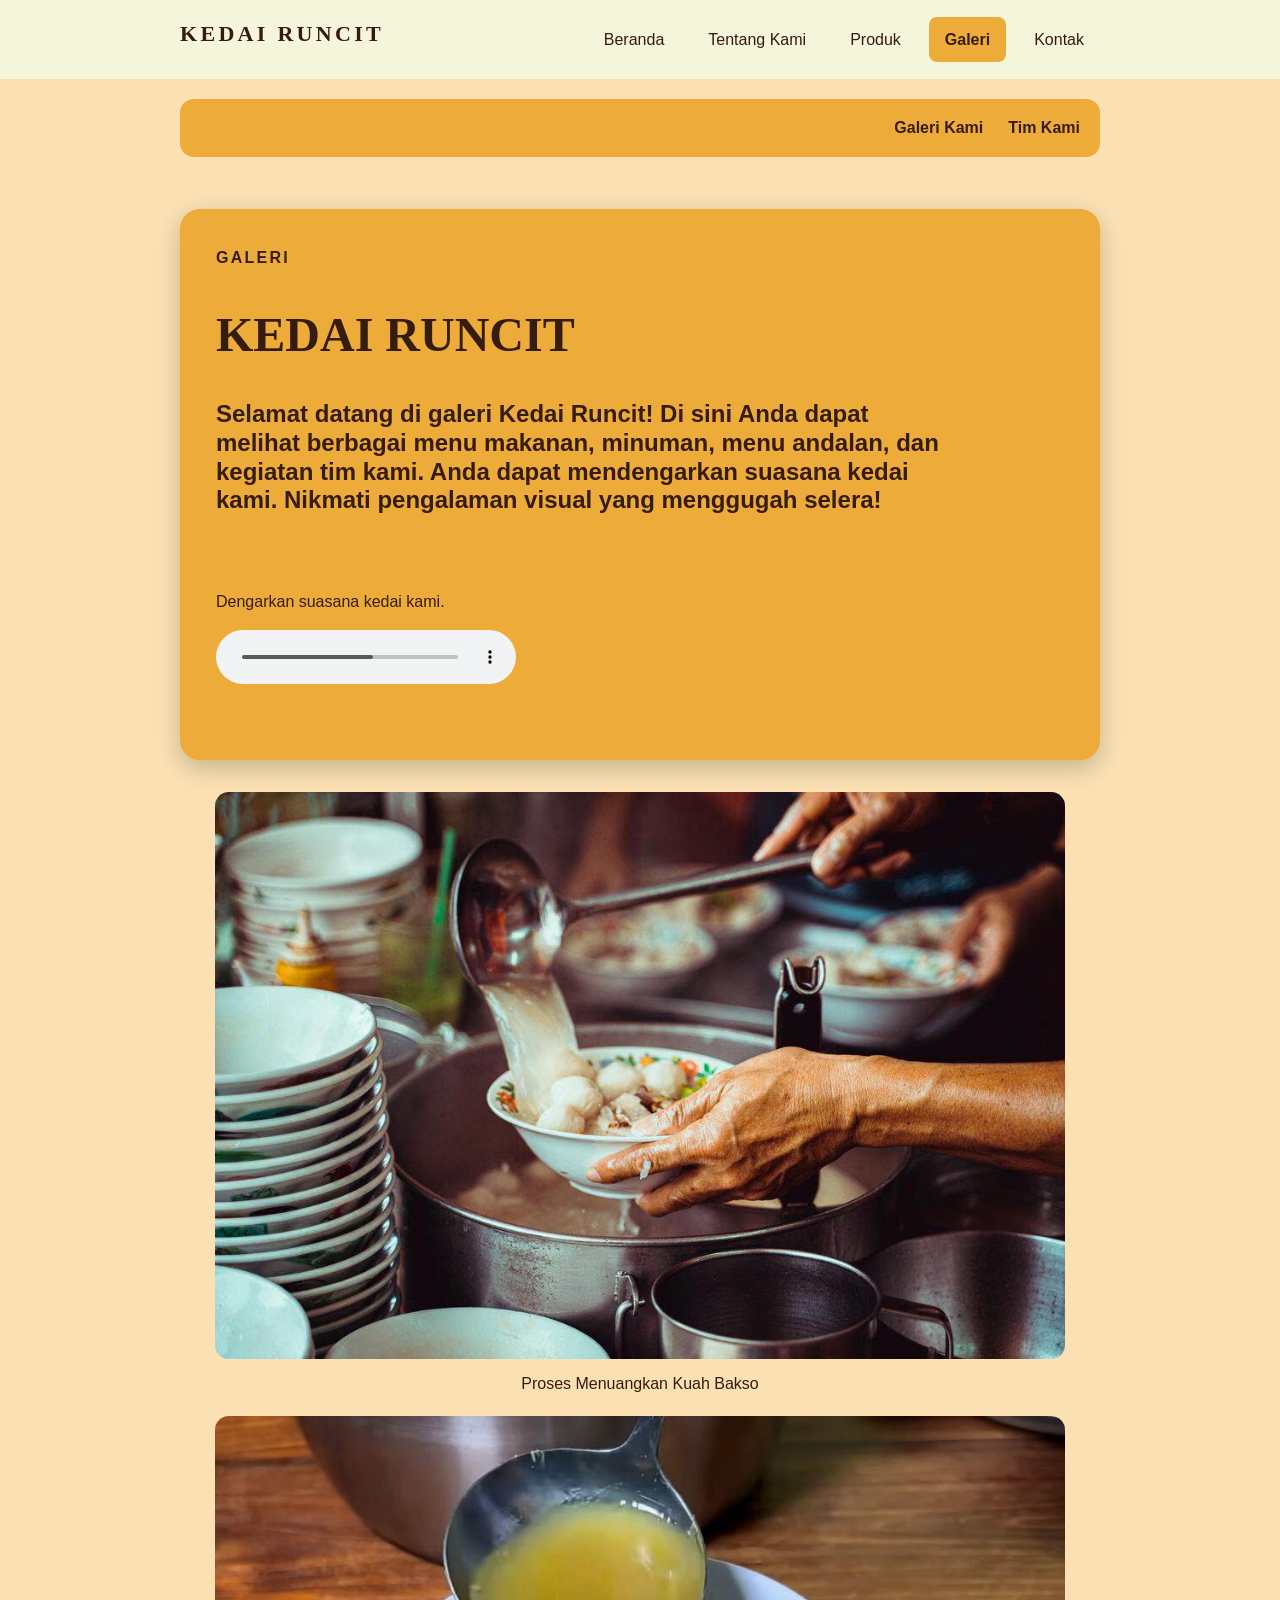
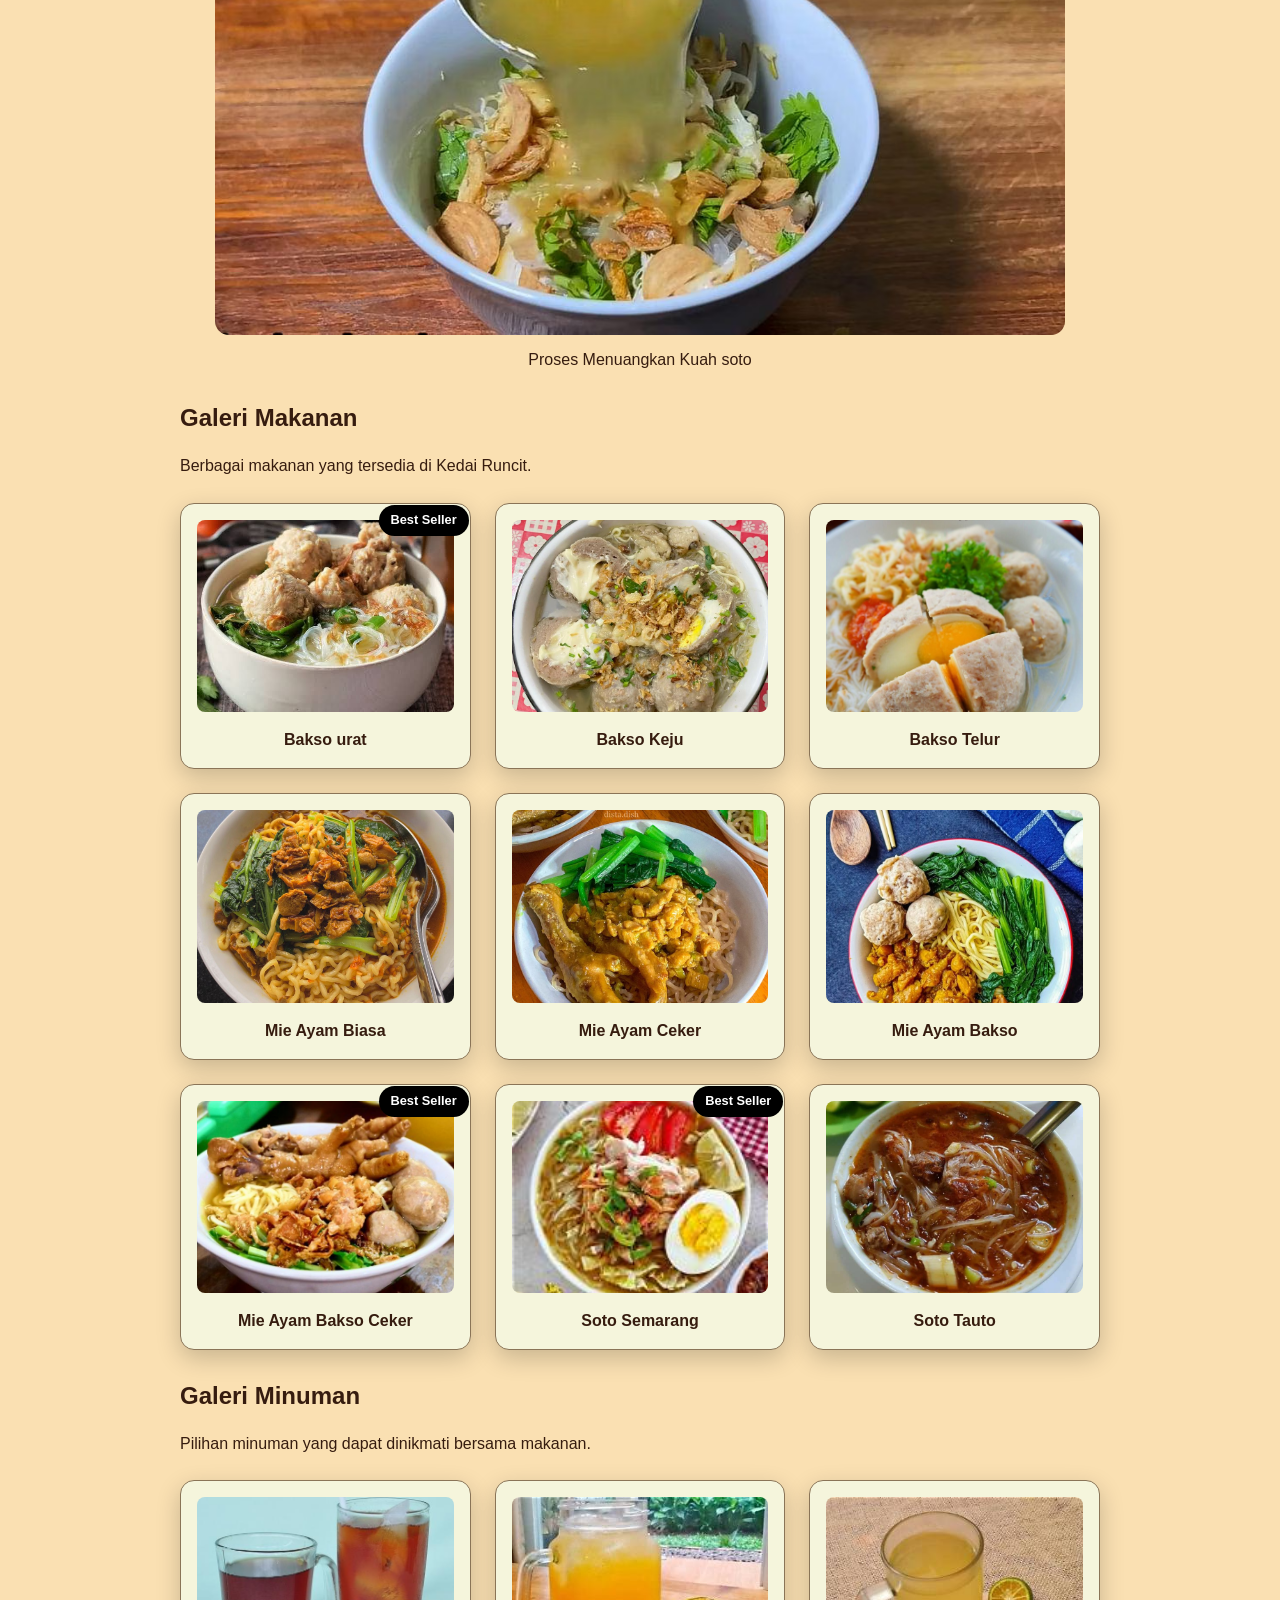
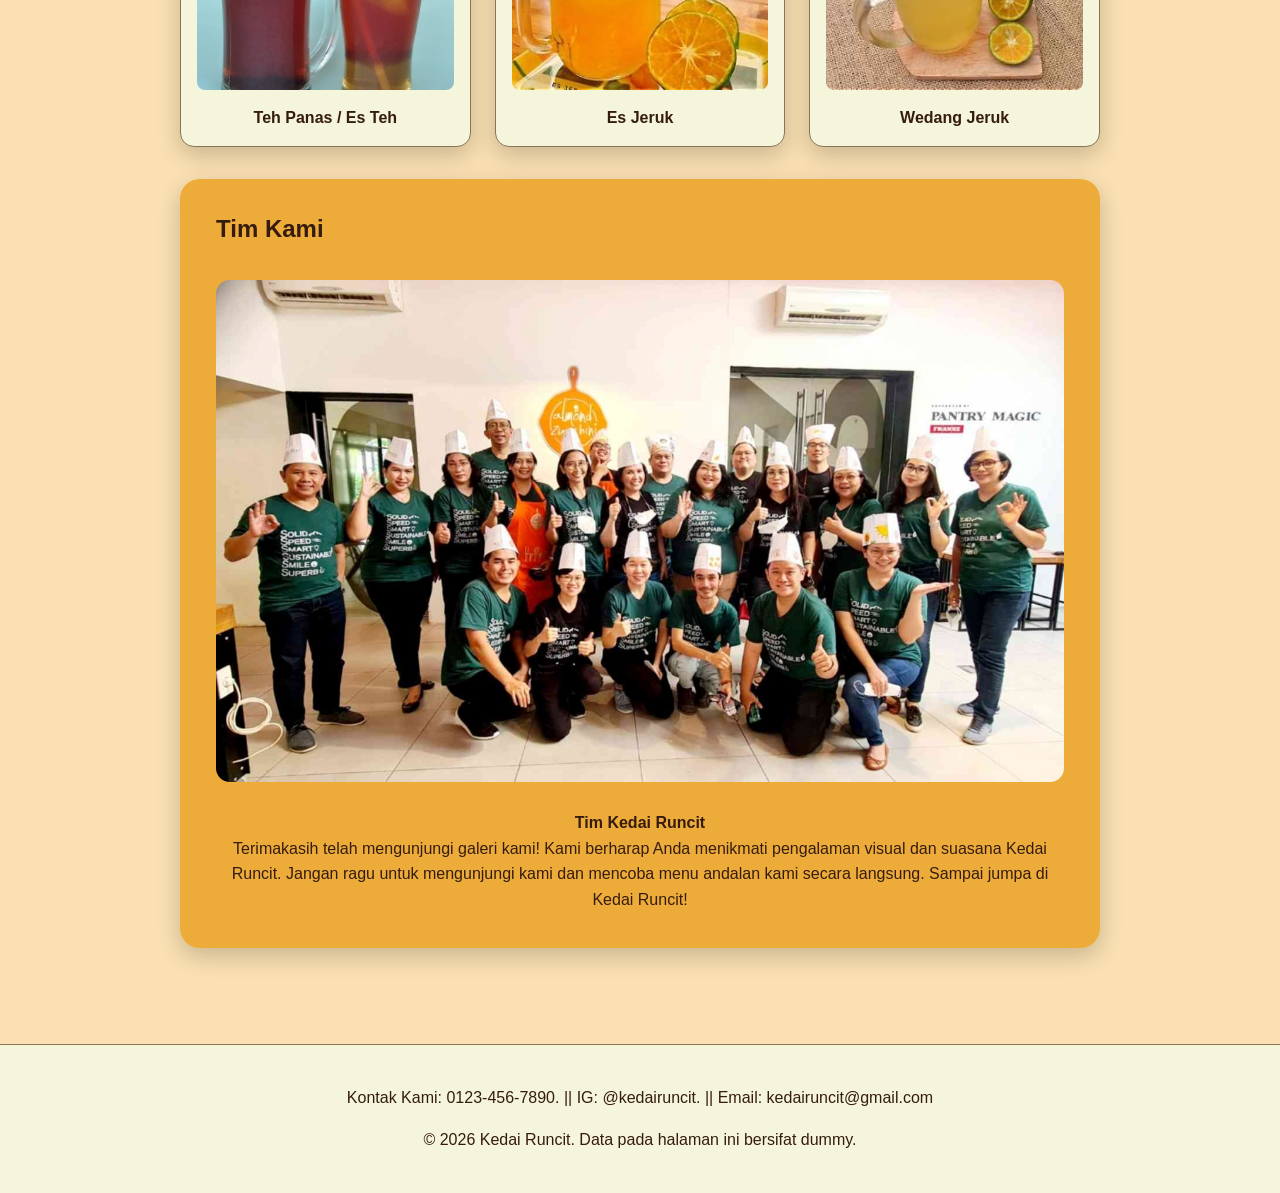
==== commit 15385d9d: "feat: tambahkan data produk dengan javascript" ====
--- a/galeri.html
+++ b/galeri.html
@@ -5,6 +5,7 @@
     <meta name="viewport" content="width=device-width, initial-scale=1" />
     <title>Kedai Runcit - Website UMKM</title>
     <link rel="stylesheet" href="css/style.css" />
+    <script src="js/app.js" defer></script>
   </head>
 
   <body>
--- a/css/style.css
+++ b/css/style.css
@@ -339,6 +339,12 @@
   border-radius: var(--radius-md);
   box-shadow: var(--shadow-card);
   text-align: left;
+  transition: transform 0.3s ease, box-shadow 0.3s ease;
+}
+
+.product-card:hover {
+  transform: translateY(-5px);
+  box-shadow: 0 8px 20px rgba(0, 0, 0, 0.2);
 }
 
 .product-card .gambar {
@@ -472,6 +478,12 @@
   border-radius: var(--radius-md);
   box-shadow: var(--shadow-card);
   overflow: hidden;
+  transition: transform 0.3s ease, box-shadow 0.3s ease;
+}
+
+.media-card:hover {
+  transform: translateY(-5px);
+  box-shadow: 0 8px 20px rgba(0, 0, 0, 0.2);
 }
 
 .gallery-badge {
@@ -788,3 +800,43 @@
     max-width: 100%;
   }
 }
+
+.js-product-grid {
+  display: grid;
+  grid-template-columns: repeat(auto-fit, minmax(14rem, 1fr));
+  gap: var(--space-4);
+}
+
+.js-product-card {
+  padding: var(--space-4);
+  border: 1px solid var(--color-border);
+  border-radius: var(--radius-lg);
+  background: var(--color-card);
+  transition: transform 0.3s ease, box-shadow 0.3s ease;
+}
+
+.stock-badge {
+  display: inline-flex;
+  margin-block-start: var(--space-2);
+  padding: 0.25rem 0.6rem;
+  border-radius: 999px;
+  font-size: 0.85rem;
+  font-weight: 700;
+  background: #dcfce7;
+  color: #166534;
+}
+
+.stock-badge.warning {
+  background: #fef3c7;
+  color: #92400e;
+}
+
+.stock-badge.empty {
+  background: #fee2e2;
+  color: #991b1b;
+}
+
+.js-product-card:hover {
+  transform: translateY(-5px);
+  box-shadow: 0 8px 20px rgba(0, 0, 0, 0.2);
+}
